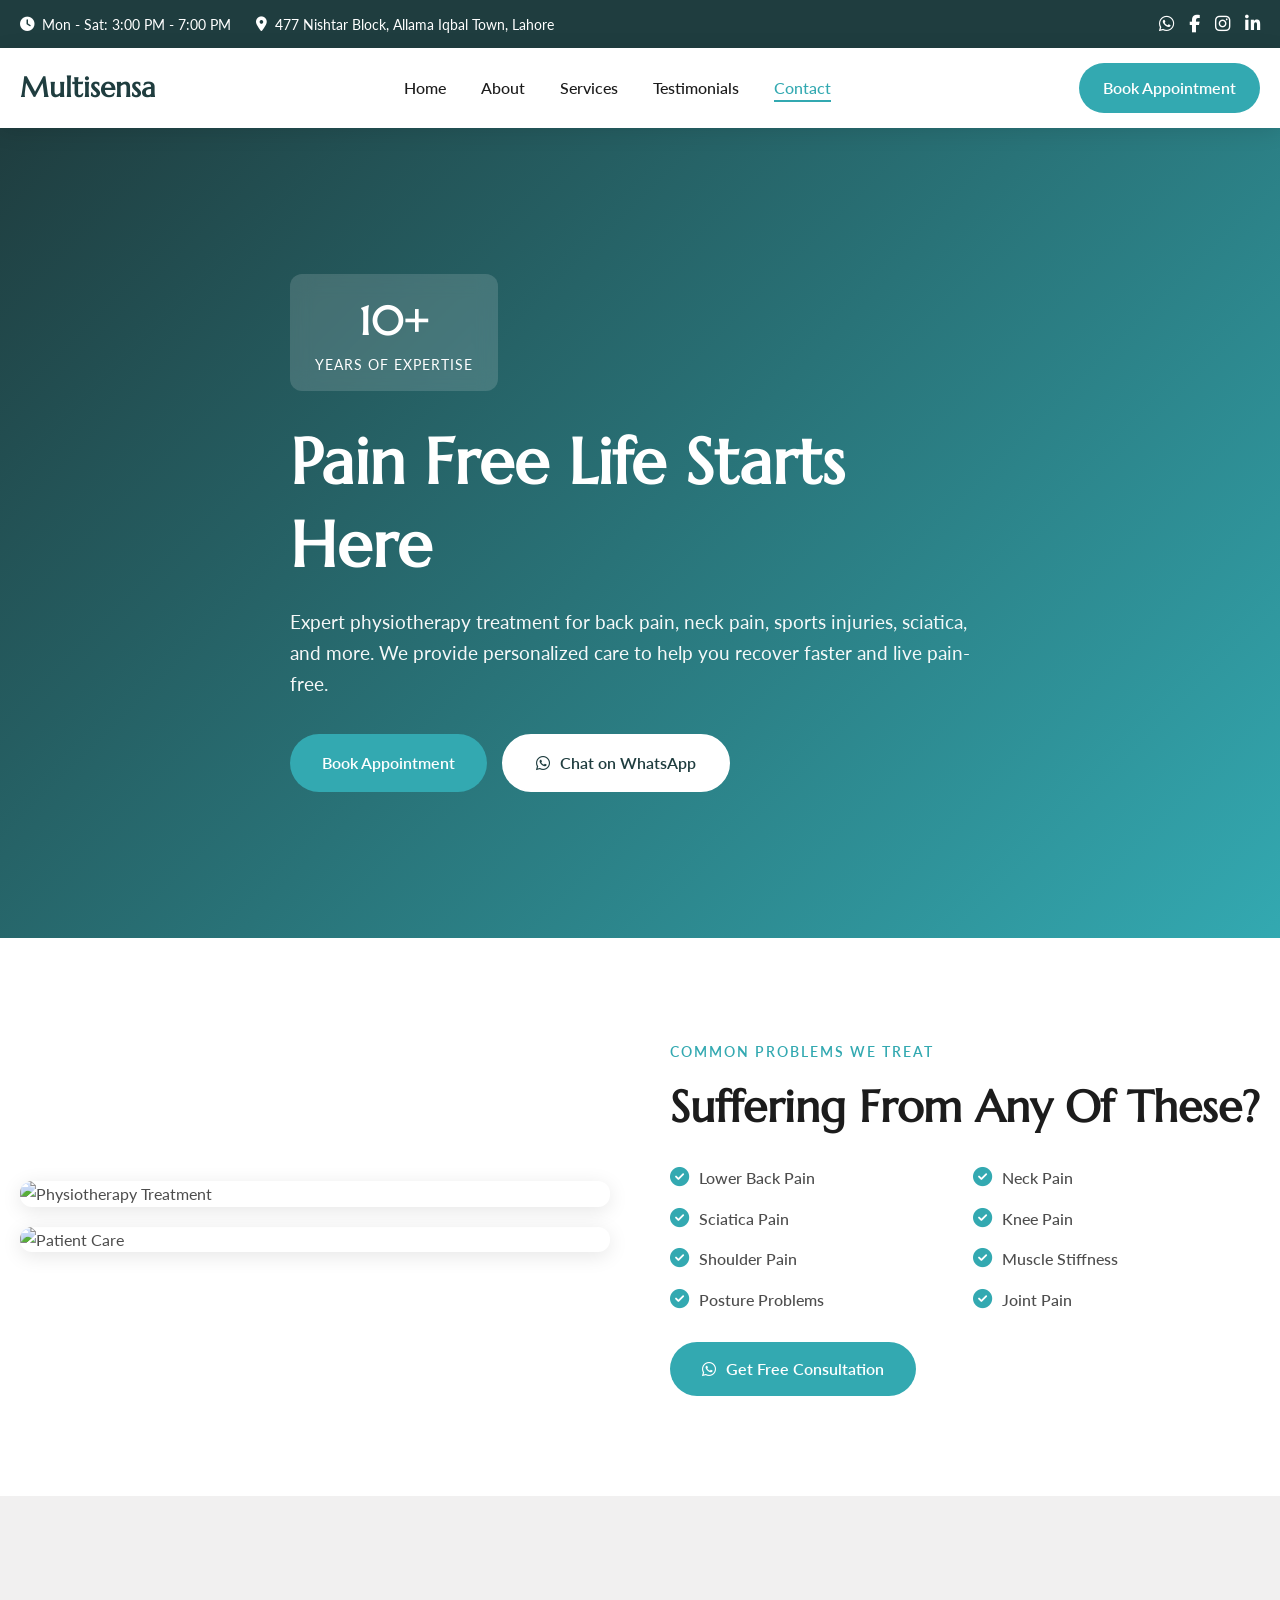
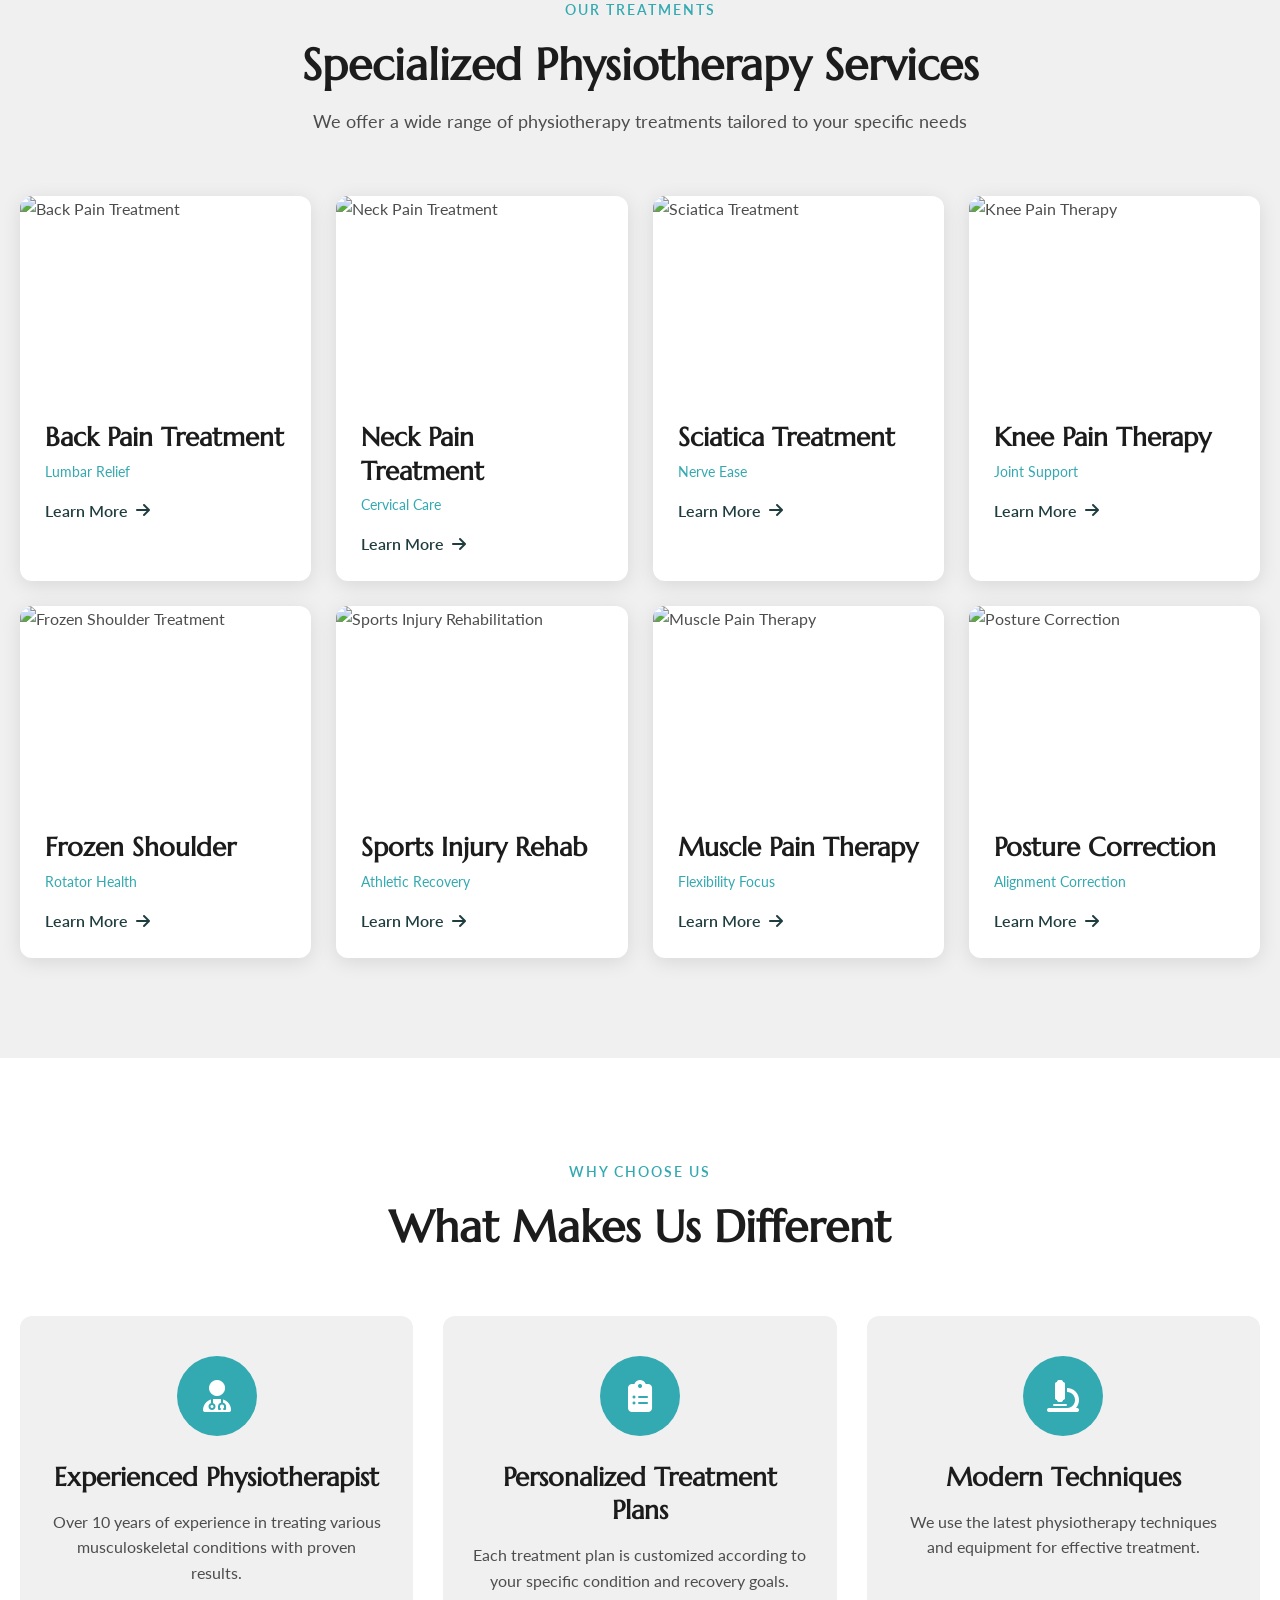
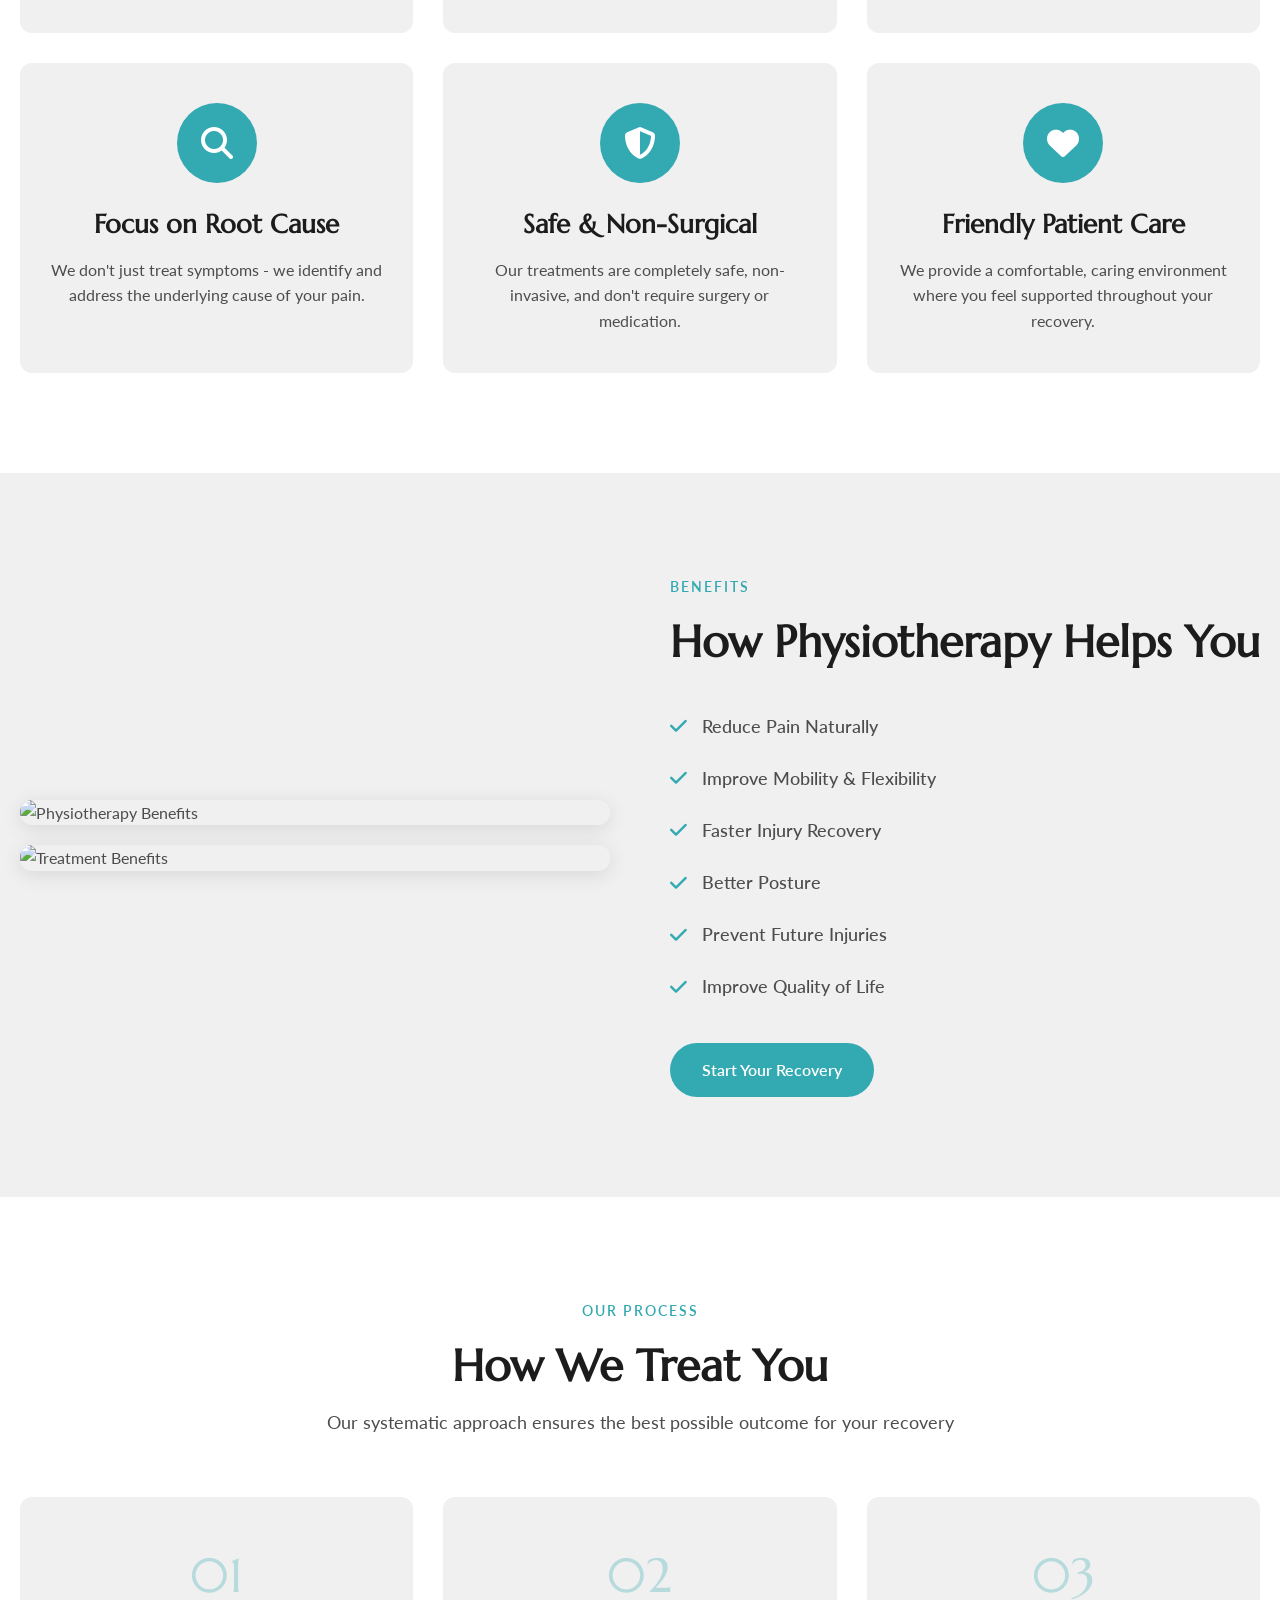
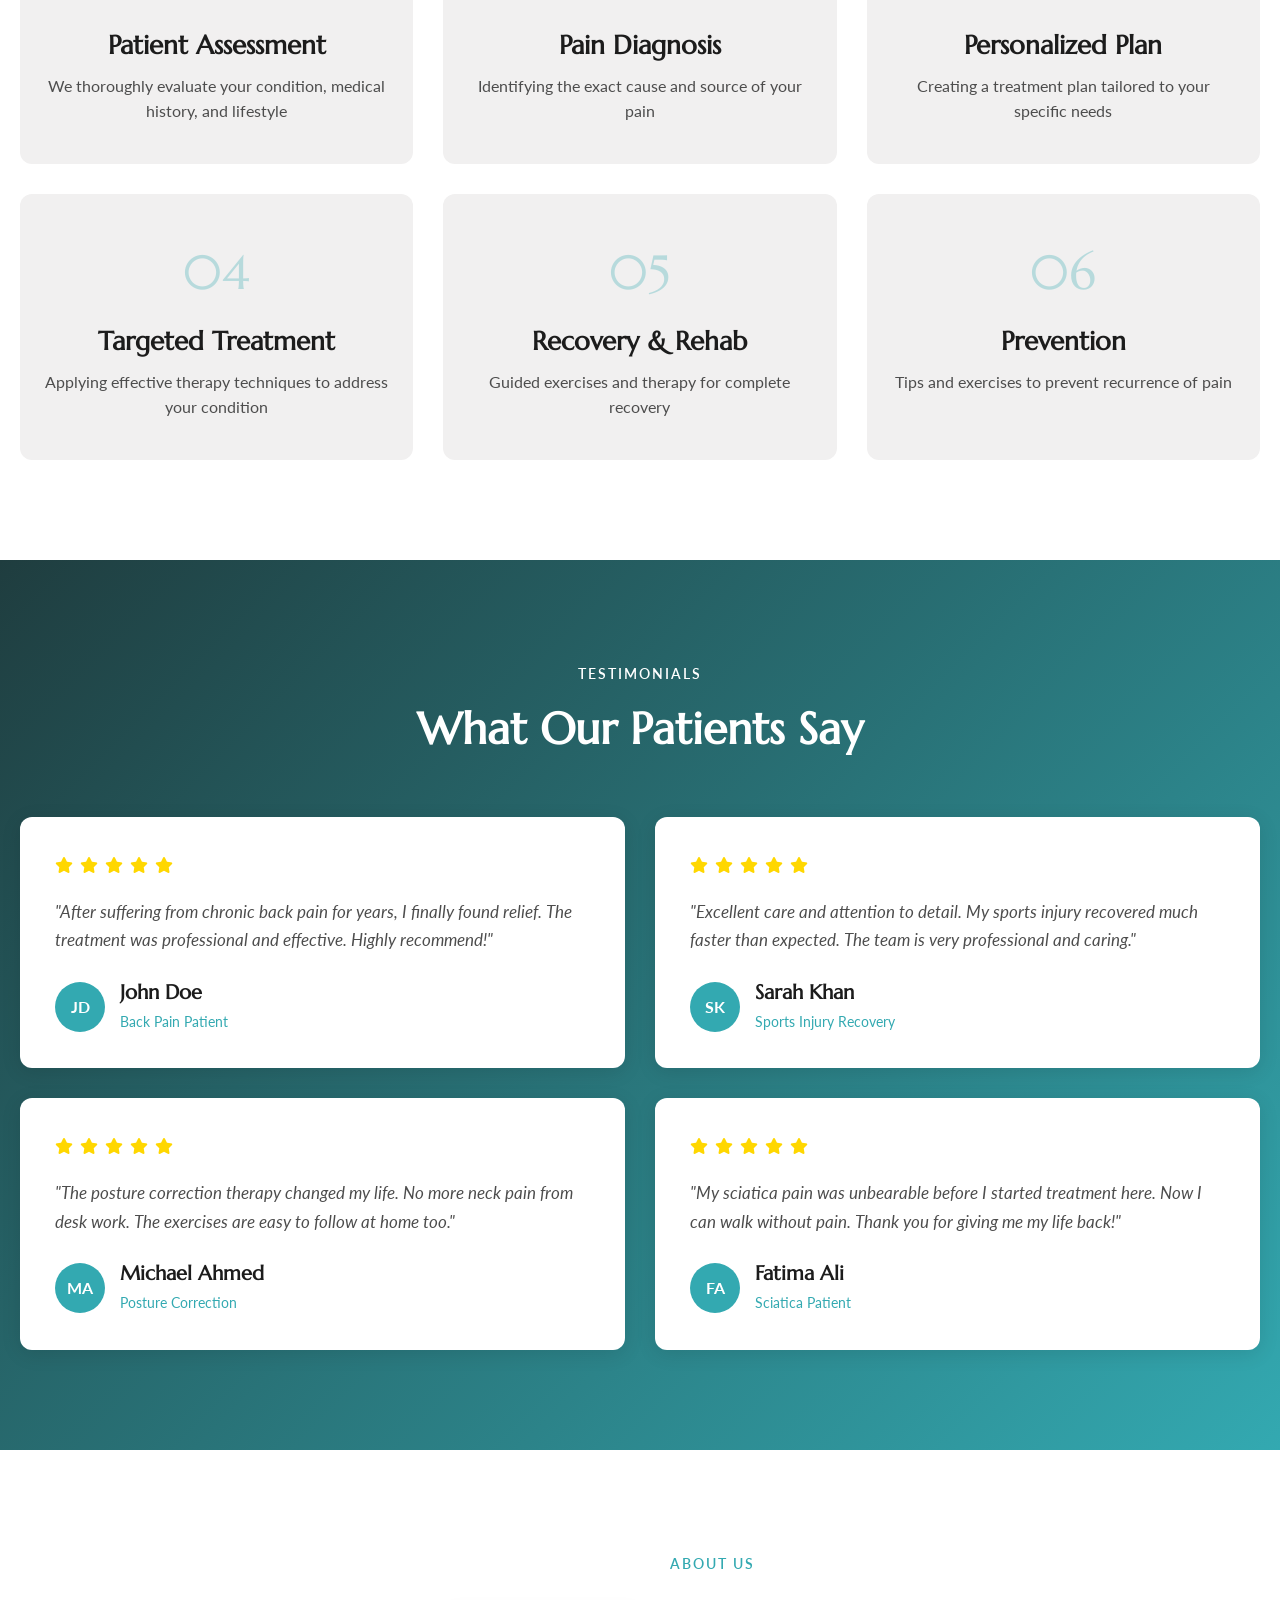
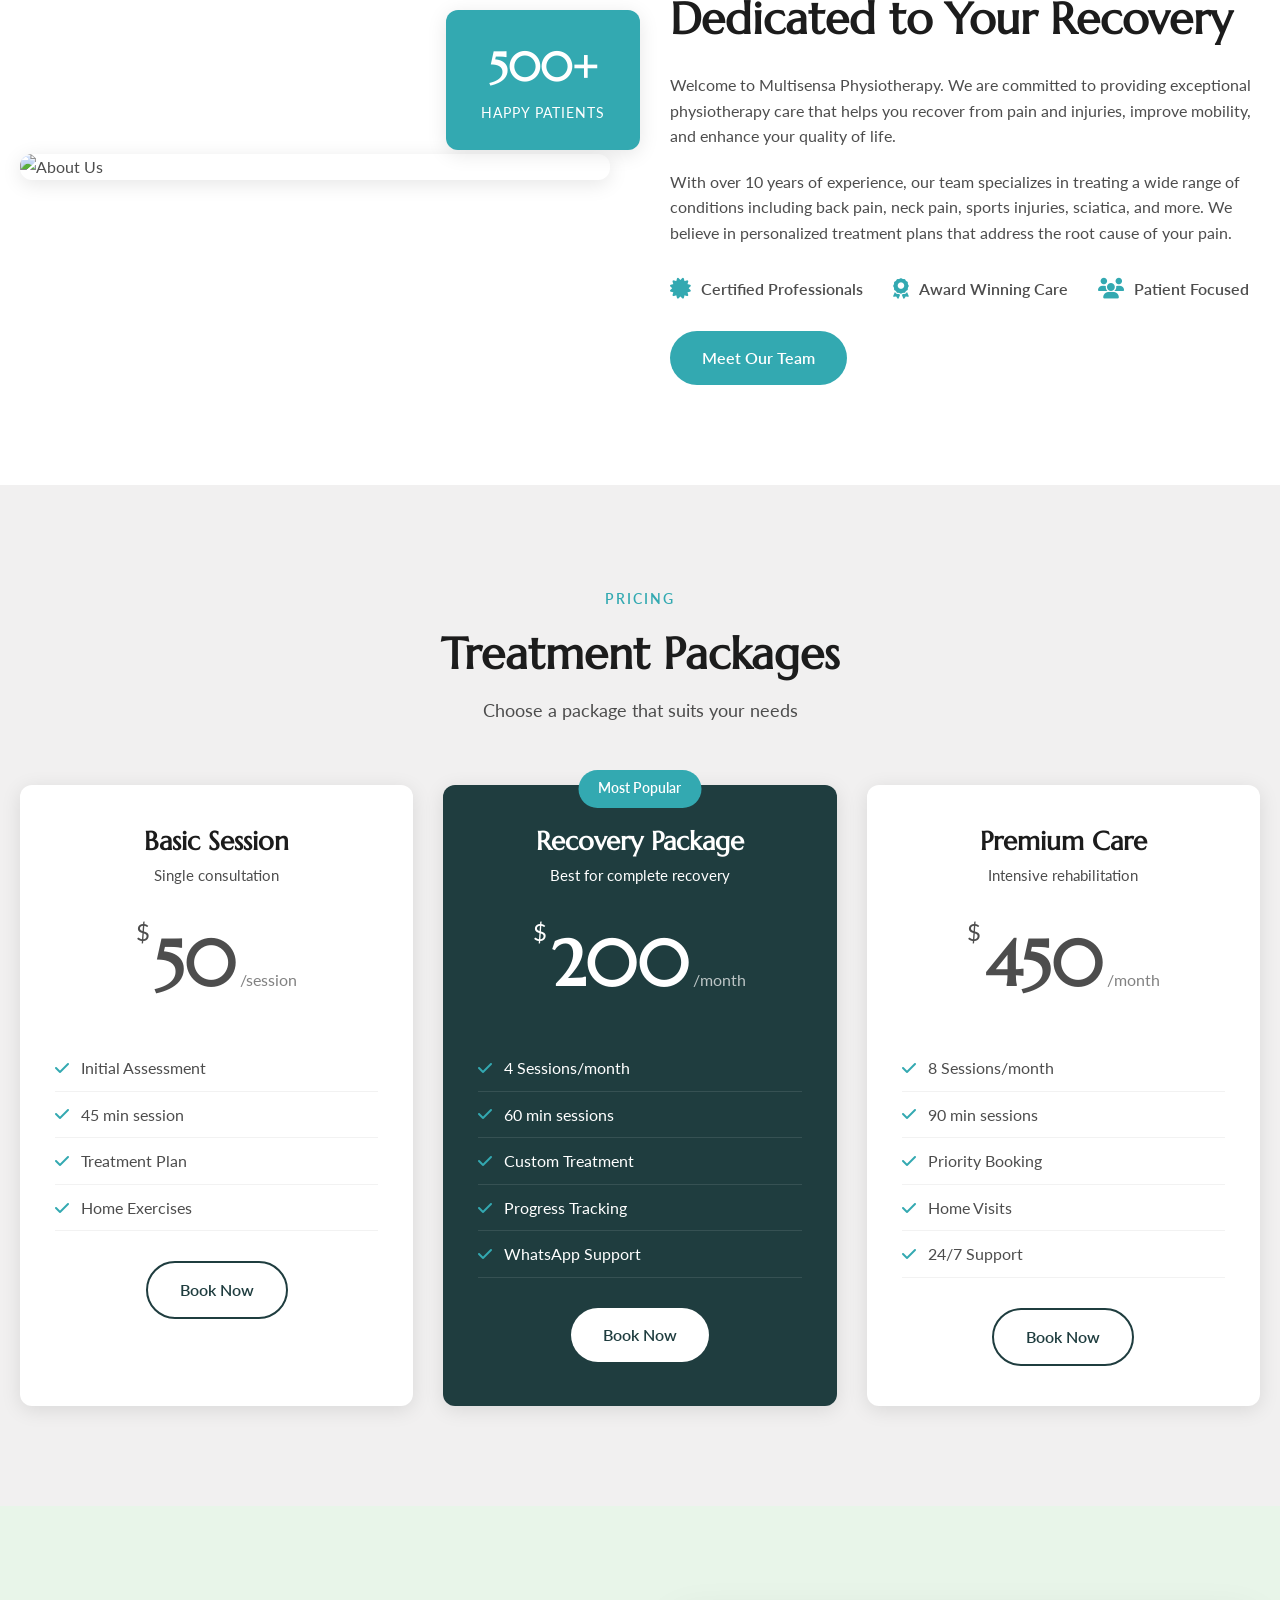
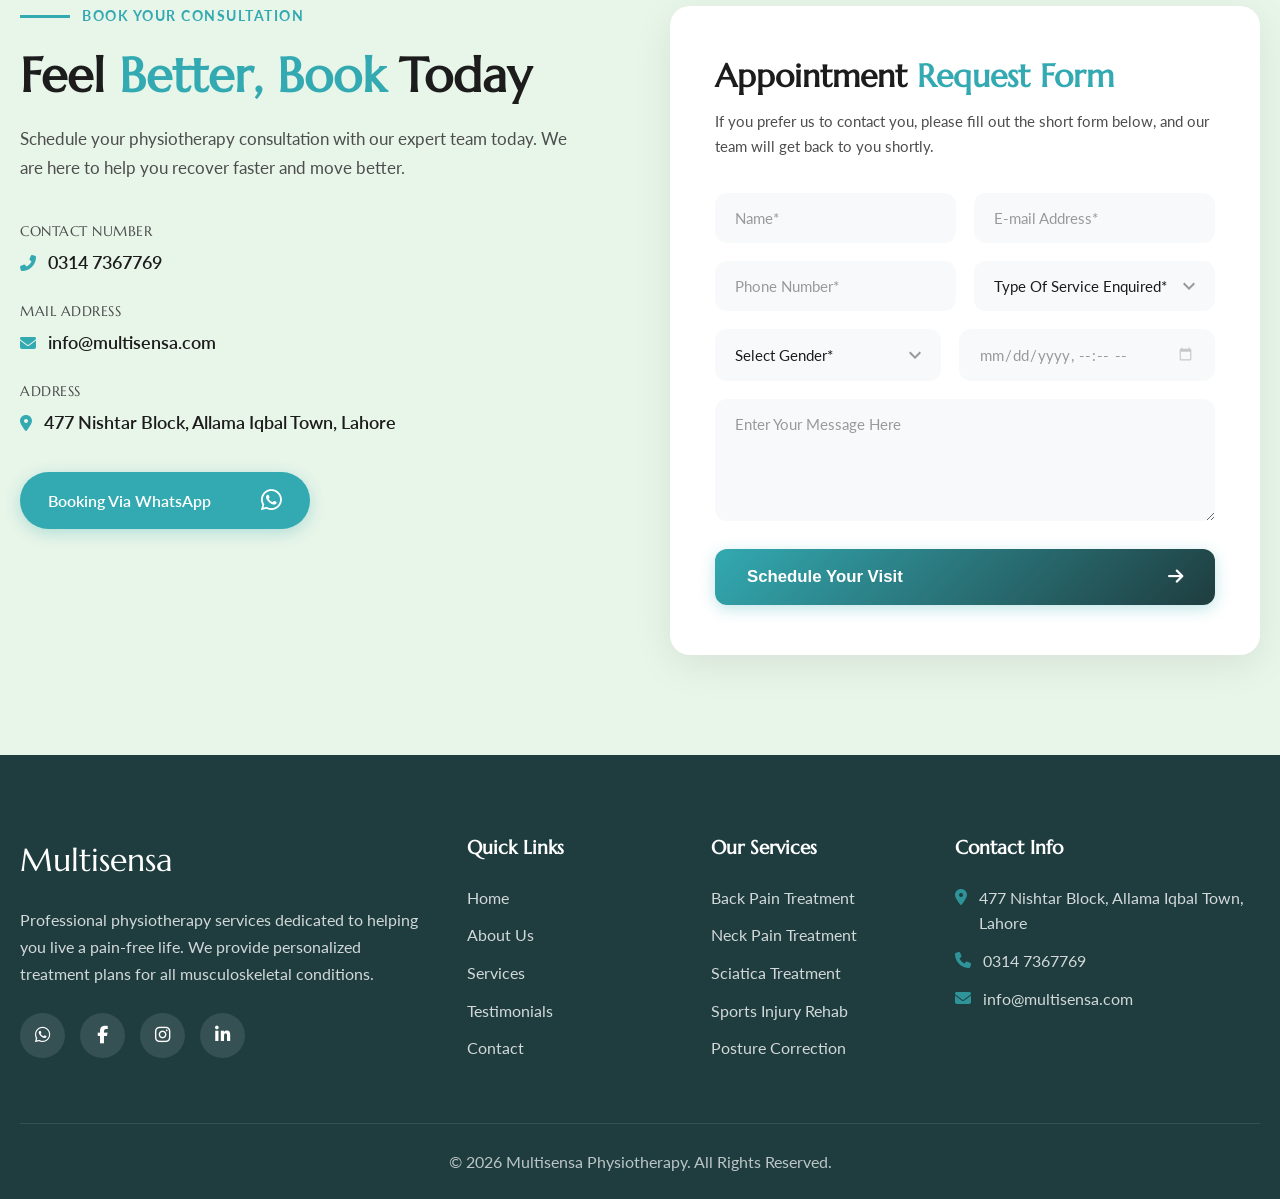
==== index.html @ d2b395d0 "First Update" ====
<!DOCTYPE html>
<html lang="en">
<head>
    <meta charset="UTF-8">
    <meta name="viewport" content="width=device-width, initial-scale=1.0">
    <title>Multisensa Physiotherapy - Pain Free Life Starts Here</title>
    <meta name="description" content="Professional physiotherapy services for back pain, neck pain, sports injuries, and more. Book your appointment today.">
    <link rel="preconnect" href="https://fonts.googleapis.com">
    <link rel="preconnect" href="https://fonts.gstatic.com" crossorigin>
    <link href="https://fonts.googleapis.com/css2?family=Marcellus&family=Lato:wght@300;400;700&display=swap" rel="stylesheet">
    <link rel="stylesheet" href="https://cdnjs.cloudflare.com/ajax/libs/font-awesome/6.5.1/css/all.min.css">
    <link rel="stylesheet" href="styles.css">
    <script type="text/javascript" src="https://cdn.jsdelivr.net/npm/@emailjs/browser@4/dist/email.min.js"></script>
</head>
<body>
    <!-- Top Bar -->
    <div class="top-bar">
        <div class="container">
            <div class="top-bar-content">
                <div class="top-bar-left">
                    <span><i class="fas fa-clock"></i> Mon - Sat: 3:00 PM - 7:00 PM</span>
                    <span><i class="fas fa-map-marker-alt"></i> 477 Nishtar Block, Allama Iqbal Town, Lahore</span>
                </div>
                <div class="top-bar-right">
                    <a href="https://wa.me/923147367769" target="_blank"><i class="fab fa-whatsapp"></i></a>
                    <a href="https://www.facebook.com/share/1CVTMsboQV/?mibextid=wwXIfr" target="_blank"><i class="fab fa-facebook-f"></i></a>
                    <a href="https://www.instagram.com/multisensa_centre?igsh=MXZvY3J3Z3hzYzR4NQ%3D%3D&utm_source=qr" target="_blank"><i class="fab fa-instagram"></i></a>
                    <a href="https://www.linkedin.com/in/azhan-rizwan-799395362" target="_blank"><i class="fab fa-linkedin-in"></i></a>
                </div>
            </div>
        </div>
    </div>

    <!-- Header -->
    <header class="header" id="header">
        <div class="container">
            <nav class="navbar">
                <a href="#" class="logo">
                    <span class="logo-text">Multisensa</span>
                </a>
                <ul class="nav-menu" id="nav-menu">
                    <li><a href="#home" class="nav-link active">Home</a></li>
                    <li><a href="#about" class="nav-link">About</a></li>
                    <li><a href="#services" class="nav-link">Services</a></li>
                    <li><a href="#testimonials" class="nav-link">Testimonials</a></li>
                    <li><a href="#contact" class="nav-link">Contact</a></li>
                </ul>
                <a href="#contact" class="btn btn-primary nav-btn">Book Appointment</a>
                <button class="hamburger" id="hamburger">
                    <span></span>
                    <span></span>
                    <span></span>
                </button>
            </nav>
        </div>
    </header>

    <!-- Hero Section -->
    <section class="hero" id="home">
        <div class="hero-overlay"></div>
        <div class="container">
            <div class="hero-content">
                <div class="hero-badge">
                    <span class="badge-number">10+</span>
                    <span class="badge-text">Years of Expertise</span>
                </div>
                <h1>Pain Free Life Starts Here</h1>
                <p>Expert physiotherapy treatment for back pain, neck pain, sports injuries, sciatica, and more. We provide personalized care to help you recover faster and live pain-free.</p>
                <div class="hero-buttons">
                    <a href="#contact" class="btn btn-primary">Book Appointment</a>
                    <a href="https://wa.me/923147367769" class="btn btn-secondary" target="_blank">
                        <i class="fab fa-whatsapp"></i> Chat on WhatsApp
                    </a>
                </div>
            </div>
        </div>
    </section>

    <!-- Common Problems Section -->
    <section class="problems" id="problems">
        <div class="container">
            <div class="problems-grid">
                <div class="problems-images">
                    <img src="https://images.unsplash.com/photo-1576091160399-112ba8d25d1d?w=400&h=300&fit=crop" alt="Physiotherapy Treatment">
                    <img src="https://images.unsplash.com/photo-1559757175-5700dde675bc?w=400&h=300&fit=crop" alt="Patient Care">
                </div>
                <div class="problems-content">
                    <span class="section-tag">Common Problems We Treat</span>
                    <h2>Suffering From Any Of These?</h2>
                    <div class="problems-list">
                        <div class="problem-item">
                            <i class="fas fa-check-circle"></i>
                            <span>Lower Back Pain</span>
                        </div>
                        <div class="problem-item">
                            <i class="fas fa-check-circle"></i>
                            <span>Neck Pain</span>
                        </div>
                        <div class="problem-item">
                            <i class="fas fa-check-circle"></i>
                            <span>Sciatica Pain</span>
                        </div>
                        <div class="problem-item">
                            <i class="fas fa-check-circle"></i>
                            <span>Knee Pain</span>
                        </div>
                        <div class="problem-item">
                            <i class="fas fa-check-circle"></i>
                            <span>Shoulder Pain</span>
                        </div>
                        <div class="problem-item">
                            <i class="fas fa-check-circle"></i>
                            <span>Muscle Stiffness</span>
                        </div>
                        <div class="problem-item">
                            <i class="fas fa-check-circle"></i>
                            <span>Posture Problems</span>
                        </div>
                        <div class="problem-item">
                            <i class="fas fa-check-circle"></i>
                            <span>Joint Pain</span>
                        </div>
                    </div>
                    <a href="https://wa.me/923147367769" class="btn btn-primary" target="_blank">
                        <i class="fab fa-whatsapp"></i> Get Free Consultation
                    </a>
                </div>
            </div>
        </div>
    </section>

    <!-- Services Section -->
    <section class="services" id="services">
        <div class="container">
            <div class="section-header">
                <span class="section-tag">Our Treatments</span>
                <h2>Specialized Physiotherapy Services</h2>
                <p>We offer a wide range of physiotherapy treatments tailored to your specific needs</p>
            </div>
            <div class="services-grid">
                <div class="service-card">
                    <div class="service-image">
                        <img src="https://images.unsplash.com/photo-1544161515-4ab6ce6db874?w=400&h=300&fit=crop" alt="Back Pain Treatment">
                    </div>
                    <div class="service-content">
                        <h3>Back Pain Treatment</h3>
                        <p>Lumbar Relief</p>
                        <a href="#contact" class="service-link">Learn More <i class="fas fa-arrow-right"></i></a>
                    </div>
                </div>
                <div class="service-card">
                    <div class="service-image">
                        <img src="https://images.unsplash.com/photo-1519824145371-296894a0daa9?w=400&h=300&fit=crop" alt="Neck Pain Treatment">
                    </div>
                    <div class="service-content">
                        <h3>Neck Pain Treatment</h3>
                        <p>Cervical Care</p>
                        <a href="#contact" class="service-link">Learn More <i class="fas fa-arrow-right"></i></a>
                    </div>
                </div>
                <div class="service-card">
                    <div class="service-image">
                        <img src="https://images.unsplash.com/photo-1571019613454-1cb2f99b2d8b?w=400&h=300&fit=crop" alt="Sciatica Treatment">
                    </div>
                    <div class="service-content">
                        <h3>Sciatica Treatment</h3>
                        <p>Nerve Ease</p>
                        <a href="#contact" class="service-link">Learn More <i class="fas fa-arrow-right"></i></a>
                    </div>
                </div>
                <div class="service-card">
                    <div class="service-image">
                        <img src="https://images.unsplash.com/photo-1597764690523-15bea4c581c9?w=400&h=300&fit=crop" alt="Knee Pain Therapy">
                    </div>
                    <div class="service-content">
                        <h3>Knee Pain Therapy</h3>
                        <p>Joint Support</p>
                        <a href="#contact" class="service-link">Learn More <i class="fas fa-arrow-right"></i></a>
                    </div>
                </div>
                <div class="service-card">
                    <div class="service-image">
                        <img src="https://images.unsplash.com/photo-1576091160550-2173dba999ef?w=400&h=300&fit=crop" alt="Frozen Shoulder Treatment">
                    </div>
                    <div class="service-content">
                        <h3>Frozen Shoulder</h3>
                        <p>Rotator Health</p>
                        <a href="#contact" class="service-link">Learn More <i class="fas fa-arrow-right"></i></a>
                    </div>
                </div>
                <div class="service-card">
                    <div class="service-image">
                        <img src="https://images.unsplash.com/photo-1571019614242-c5c5dee9f50b?w=400&h=300&fit=crop" alt="Sports Injury Rehabilitation">
                    </div>
                    <div class="service-content">
                        <h3>Sports Injury Rehab</h3>
                        <p>Athletic Recovery</p>
                        <a href="#contact" class="service-link">Learn More <i class="fas fa-arrow-right"></i></a>
                    </div>
                </div>
                <div class="service-card">
                    <div class="service-image">
                        <img src="https://images.unsplash.com/photo-1598256989800-fe5f95da9787?w=400&h=300&fit=crop" alt="Muscle Pain Therapy">
                    </div>
                    <div class="service-content">
                        <h3>Muscle Pain Therapy</h3>
                        <p>Flexibility Focus</p>
                        <a href="#contact" class="service-link">Learn More <i class="fas fa-arrow-right"></i></a>
                    </div>
                </div>
                <div class="service-card">
                    <div class="service-image">
                        <img src="https://images.unsplash.com/photo-1552196563-55cd4e45efb3?w=400&h=300&fit=crop" alt="Posture Correction">
                    </div>
                    <div class="service-content">
                        <h3>Posture Correction</h3>
                        <p>Alignment Correction</p>
                        <a href="#contact" class="service-link">Learn More <i class="fas fa-arrow-right"></i></a>
                    </div>
                </div>
            </div>
        </div>
    </section>

    <!-- Why Choose Us Section -->
    <section class="why-choose" id="why-choose">
        <div class="container">
            <div class="section-header">
                <span class="section-tag">Why Choose Us</span>
                <h2>What Makes Us Different</h2>
            </div>
            <div class="features-grid">
                <div class="feature-card">
                    <div class="feature-icon">
                        <i class="fas fa-user-md"></i>
                    </div>
                    <h3>Experienced Physiotherapist</h3>
                    <p>Over 10 years of experience in treating various musculoskeletal conditions with proven results.</p>
                </div>
                <div class="feature-card">
                    <div class="feature-icon">
                        <i class="fas fa-clipboard-list"></i>
                    </div>
                    <h3>Personalized Treatment Plans</h3>
                    <p>Each treatment plan is customized according to your specific condition and recovery goals.</p>
                </div>
                <div class="feature-card">
                    <div class="feature-icon">
                        <i class="fas fa-microscope"></i>
                    </div>
                    <h3>Modern Techniques</h3>
                    <p>We use the latest physiotherapy techniques and equipment for effective treatment.</p>
                </div>
                <div class="feature-card">
                    <div class="feature-icon">
                        <i class="fas fa-search"></i>
                    </div>
                    <h3>Focus on Root Cause</h3>
                    <p>We don't just treat symptoms - we identify and address the underlying cause of your pain.</p>
                </div>
                <div class="feature-card">
                    <div class="feature-icon">
                        <i class="fas fa-shield-alt"></i>
                    </div>
                    <h3>Safe & Non-Surgical</h3>
                    <p>Our treatments are completely safe, non-invasive, and don't require surgery or medication.</p>
                </div>
                <div class="feature-card">
                    <div class="feature-icon">
                        <i class="fas fa-heart"></i>
                    </div>
                    <h3>Friendly Patient Care</h3>
                    <p>We provide a comfortable, caring environment where you feel supported throughout your recovery.</p>
                </div>
            </div>
        </div>
    </section>

    <!-- Benefits Section -->
    <section class="benefits" id="benefits">
        <div class="container">
            <div class="benefits-grid">
                <div class="benefits-images">
                    <img src="https://images.unsplash.com/photo-1571019613454-1cb2f99b2d8b?w=400&h=500&fit=crop" alt="Physiotherapy Benefits">
                    <img src="https://images.unsplash.com/photo-1576091160399-112ba8d25d1d?w=400&h=300&fit=crop" alt="Treatment Benefits">
                </div>
                <div class="benefits-content">
                    <span class="section-tag">Benefits</span>
                    <h2>How Physiotherapy Helps You</h2>
                    <ul class="benefits-list">
                        <li><i class="fas fa-check"></i> Reduce Pain Naturally</li>
                        <li><i class="fas fa-check"></i> Improve Mobility & Flexibility</li>
                        <li><i class="fas fa-check"></i> Faster Injury Recovery</li>
                        <li><i class="fas fa-check"></i> Better Posture</li>
                        <li><i class="fas fa-check"></i> Prevent Future Injuries</li>
                        <li><i class="fas fa-check"></i> Improve Quality of Life</li>
                    </ul>
                    <a href="#contact" class="btn btn-primary">Start Your Recovery</a>
                </div>
            </div>
        </div>
    </section>

    <!-- Treatment Process Section -->
    <section class="process" id="process">
        <div class="container">
            <div class="section-header">
                <span class="section-tag">Our Process</span>
                <h2>How We Treat You</h2>
                <p>Our systematic approach ensures the best possible outcome for your recovery</p>
            </div>
            <div class="process-steps">
                <div class="process-step">
                    <div class="step-number">01</div>
                    <h3>Patient Assessment</h3>
                    <p>We thoroughly evaluate your condition, medical history, and lifestyle</p>
                </div>
                <div class="process-step">
                    <div class="step-number">02</div>
                    <h3>Pain Diagnosis</h3>
                    <p>Identifying the exact cause and source of your pain</p>
                </div>
                <div class="process-step">
                    <div class="step-number">03</div>
                    <h3>Personalized Plan</h3>
                    <p>Creating a treatment plan tailored to your specific needs</p>
                </div>
                <div class="process-step">
                    <div class="step-number">04</div>
                    <h3>Targeted Treatment</h3>
                    <p>Applying effective therapy techniques to address your condition</p>
                </div>
                <div class="process-step">
                    <div class="step-number">05</div>
                    <h3>Recovery & Rehab</h3>
                    <p>Guided exercises and therapy for complete recovery</p>
                </div>
                <div class="process-step">
                    <div class="step-number">06</div>
                    <h3>Prevention</h3>
                    <p>Tips and exercises to prevent recurrence of pain</p>
                </div>
            </div>
        </div>
    </section>

    <!-- Testimonials Section -->
    <section class="testimonials" id="testimonials">
        <div class="container">
            <div class="section-header">
                <span class="section-tag">Testimonials</span>
                <h2>What Our Patients Say</h2>
            </div>
            <div class="testimonials-grid">
                <div class="testimonial-card">
                    <div class="testimonial-stars">
                        <i class="fas fa-star"></i>
                        <i class="fas fa-star"></i>
                        <i class="fas fa-star"></i>
                        <i class="fas fa-star"></i>
                        <i class="fas fa-star"></i>
                    </div>
                    <p>"After suffering from chronic back pain for years, I finally found relief. The treatment was professional and effective. Highly recommend!"</p>
                    <div class="testimonial-author">
                        <div class="author-avatar">JD</div>
                        <div class="author-info">
                            <h4>John Doe</h4>
                            <span>Back Pain Patient</span>
                        </div>
                    </div>
                </div>
                <div class="testimonial-card">
                    <div class="testimonial-stars">
                        <i class="fas fa-star"></i>
                        <i class="fas fa-star"></i>
                        <i class="fas fa-star"></i>
                        <i class="fas fa-star"></i>
                        <i class="fas fa-star"></i>
                    </div>
                    <p>"Excellent care and attention to detail. My sports injury recovered much faster than expected. The team is very professional and caring."</p>
                    <div class="testimonial-author">
                        <div class="author-avatar">SK</div>
                        <div class="author-info">
                            <h4>Sarah Khan</h4>
                            <span>Sports Injury Recovery</span>
                        </div>
                    </div>
                </div>
                <div class="testimonial-card">
                    <div class="testimonial-stars">
                        <i class="fas fa-star"></i>
                        <i class="fas fa-star"></i>
                        <i class="fas fa-star"></i>
                        <i class="fas fa-star"></i>
                        <i class="fas fa-star"></i>
                    </div>
                    <p>"The posture correction therapy changed my life. No more neck pain from desk work. The exercises are easy to follow at home too."</p>
                    <div class="testimonial-author">
                        <div class="author-avatar">MA</div>
                        <div class="author-info">
                            <h4>Michael Ahmed</h4>
                            <span>Posture Correction</span>
                        </div>
                    </div>
                </div>
                <div class="testimonial-card">
                    <div class="testimonial-stars">
                        <i class="fas fa-star"></i>
                        <i class="fas fa-star"></i>
                        <i class="fas fa-star"></i>
                        <i class="fas fa-star"></i>
                        <i class="fas fa-star"></i>
                    </div>
                    <p>"My sciatica pain was unbearable before I started treatment here. Now I can walk without pain. Thank you for giving me my life back!"</p>
                    <div class="testimonial-author">
                        <div class="author-avatar">FA</div>
                        <div class="author-info">
                            <h4>Fatima Ali</h4>
                            <span>Sciatica Patient</span>
                        </div>
                    </div>
                </div>
            </div>
        </div>
    </section>

    <!-- About Section -->
    <section class="about" id="about">
        <div class="container">
            <div class="about-grid">
                <div class="about-image">
                    <img src="https://images.unsplash.com/photo-1559757175-5700dde675bc?w=600&h=700&fit=crop" alt="About Us">
                    <div class="about-badge">
                        <span class="badge-number">500+</span>
                        <span class="badge-text">Happy Patients</span>
                    </div>
                </div>
                <div class="about-content">
                    <span class="section-tag">About Us</span>
                    <h2>Dedicated to Your Recovery</h2>
                    <p>Welcome to Multisensa Physiotherapy. We are committed to providing exceptional physiotherapy care that helps you recover from pain and injuries, improve mobility, and enhance your quality of life.</p>
                    <p>With over 10 years of experience, our team specializes in treating a wide range of conditions including back pain, neck pain, sports injuries, sciatica, and more. We believe in personalized treatment plans that address the root cause of your pain.</p>
                    <div class="about-features">
                        <div class="about-feature">
                            <i class="fas fa-certificate"></i>
                            <span>Certified Professionals</span>
                        </div>
                        <div class="about-feature">
                            <i class="fas fa-award"></i>
                            <span>Award Winning Care</span>
                        </div>
                        <div class="about-feature">
                            <i class="fas fa-users"></i>
                            <span>Patient Focused</span>
                        </div>
                    </div>
                    <a href="#contact" class="btn btn-primary">Meet Our Team</a>
                </div>
            </div>
        </div>
    </section>

    <!-- Pricing Section -->
    <section class="pricing" id="pricing">
        <div class="container">
            <div class="section-header">
                <span class="section-tag">Pricing</span>
                <h2>Treatment Packages</h2>
                <p>Choose a package that suits your needs</p>
            </div>
            <div class="pricing-grid">
                <div class="pricing-card">
                    <div class="pricing-header">
                        <h3>Basic Session</h3>
                        <p>Single consultation</p>
                    </div>
                    <div class="pricing-price">
                        <span class="currency">$</span>
                        <span class="amount">50</span>
                        <span class="period">/session</span>
                    </div>
                    <ul class="pricing-features">
                        <li><i class="fas fa-check"></i> Initial Assessment</li>
                        <li><i class="fas fa-check"></i> 45 min session</li>
                        <li><i class="fas fa-check"></i> Treatment Plan</li>
                        <li><i class="fas fa-check"></i> Home Exercises</li>
                    </ul>
                    <a href="#contact" class="btn btn-outline">Book Now</a>
                </div>
                <div class="pricing-card featured">
                    <div class="pricing-badge">Most Popular</div>
                    <div class="pricing-header">
                        <h3>Recovery Package</h3>
                        <p>Best for complete recovery</p>
                    </div>
                    <div class="pricing-price">
                        <span class="currency">$</span>
                        <span class="amount">200</span>
                        <span class="period">/month</span>
                    </div>
                    <ul class="pricing-features">
                        <li><i class="fas fa-check"></i> 4 Sessions/month</li>
                        <li><i class="fas fa-check"></i> 60 min sessions</li>
                        <li><i class="fas fa-check"></i> Custom Treatment</li>
                        <li><i class="fas fa-check"></i> Progress Tracking</li>
                        <li><i class="fas fa-check"></i> WhatsApp Support</li>
                    </ul>
                    <a href="#contact" class="btn btn-primary">Book Now</a>
                </div>
                <div class="pricing-card">
                    <div class="pricing-header">
                        <h3>Premium Care</h3>
                        <p>Intensive rehabilitation</p>
                    </div>
                    <div class="pricing-price">
                        <span class="currency">$</span>
                        <span class="amount">450</span>
                        <span class="period">/month</span>
                    </div>
                    <ul class="pricing-features">
                        <li><i class="fas fa-check"></i> 8 Sessions/month</li>
                        <li><i class="fas fa-check"></i> 90 min sessions</li>
                        <li><i class="fas fa-check"></i> Priority Booking</li>
                        <li><i class="fas fa-check"></i> Home Visits</li>
                        <li><i class="fas fa-check"></i> 24/7 Support</li>
                    </ul>
                    <a href="#contact" class="btn btn-outline">Book Now</a>
                </div>
            </div>
        </div>
    </section>

    <!-- Contact Section -->
    <section class="contact" id="contact">
        <div class="container">
            <div class="contact-wrapper">
                <!-- Left Side - Contact Info -->
                <div class="contact-left">
                    <div class="contact-badge">
                        <div class="badge-line"></div>
                        <span>BOOK YOUR CONSULTATION</span>
                    </div>
                    <h2 class="contact-heading">Feel <span class="highlight">Better, Book</span> Today</h2>
                    <p class="contact-subtitle">Schedule your physiotherapy consultation with our expert team today. We are here to help you recover faster and move better.</p>

                    <div class="contact-info-grid">
                        <div class="info-block">
                            <h4 class="info-label">Contact Number</h4>
                            <a href="tel:+923147367769" class="info-value">
                                <i class="fas fa-phone-alt"></i>
                                <span>0314 7367769</span>
                            </a>
                        </div>

                        <div class="info-block">
                            <h4 class="info-label">Mail Address</h4>
                            <a href="mailto:info@multisensa.com" class="info-value">
                                <i class="fas fa-envelope"></i>
                                <span>info@multisensa.com</span>
                            </a>
                        </div>

                        <div class="info-block">
                            <h4 class="info-label">Address</h4>
                            <div class="info-value">
                                <i class="fas fa-map-marker-alt"></i>
                                <span>477 Nishtar Block, Allama Iqbal Town, Lahore</span>
                            </div>
                        </div>
                    </div>

                    <a href="https://wa.me/923147367769" class="whatsapp-btn" target="_blank">
                        <span>Booking Via WhatsApp</span>
                        <i class="fab fa-whatsapp"></i>
                    </a>
                </div>

                <!-- Right Side - Appointment Form -->
                <div class="contact-right">
                    <div class="appointment-form-container">
                        <h3 class="form-heading">Appointment <span class="highlight">Request Form</span></h3>
                        <p class="form-subtitle">If you prefer us to contact you, please fill out the short form below, and our team will get back to you shortly.</p>

                        <form class="appointment-form" id="contact-form">
                            <div class="form-row-2">
                                <input type="text" id="name" name="name" placeholder="Name*" required>
                                <input type="email" id="email" name="email" placeholder="E-mail Address*" required>
                            </div>

                            <div class="form-row-2">
                                <input type="tel" id="phone" name="phone" placeholder="Phone Number*" required>
                                <select id="service" name="service" required>
                                    <option value="">Type Of Service Enquired*</option>
                                    <option value="back-pain">Back Pain Treatment</option>
                                    <option value="neck-pain">Neck Pain Treatment</option>
                                    <option value="sciatica">Sciatica Treatment</option>
                                    <option value="knee-pain">Knee Pain Therapy</option>
                                    <option value="shoulder">Frozen Shoulder</option>
                                    <option value="sports">Sports Injury Rehab</option>
                                    <option value="muscle">Muscle Pain Therapy</option>
                                    <option value="posture">Posture Correction</option>
                                    <option value="others">Others</option>
                                </select>
                            </div>

                            <div class="form-row-2">
                                <select id="gender" name="gender" required>
                                    <option value="">Select Gender*</option>
                                    <option value="male">Male</option>
                                    <option value="female">Female</option>
                                    <option value="other">Other</option>
                                </select>
                                <input type="datetime-local" id="appointment-date" name="appointment_date" placeholder="Select Date & Time*" required>
                            </div>

                            <textarea id="message" name="message" rows="5" placeholder="Enter Your Message Here"></textarea>

                            <button type="submit" class="schedule-btn">
                                <span>Schedule Your Visit</span>
                                <i class="fas fa-arrow-right"></i>
                            </button>
                        </form>
                    </div>
                </div>
            </div>
        </div>
    </section>

    <!-- Footer -->
    <footer class="footer">
        <div class="container">
            <div class="footer-grid">
                <div class="footer-col">
                    <a href="#" class="footer-logo">Multisensa</a>
                    <p>Professional physiotherapy services dedicated to helping you live a pain-free life. We provide personalized treatment plans for all musculoskeletal conditions.</p>
                    <div class="footer-social">
                        <a href="https://wa.me/923147367769" target="_blank"><i class="fab fa-whatsapp"></i></a>
                        <a href="https://www.facebook.com/share/1CVTMsboQV/?mibextid=wwXIfr" target="_blank"><i class="fab fa-facebook-f"></i></a>
                        <a href="https://www.instagram.com/multisensa_centre?igsh=MXZvY3J3Z3hzYzR4NQ%3D%3D&utm_source=qr" target="_blank"><i class="fab fa-instagram"></i></a>
                        <a href="https://www.linkedin.com/in/azhan-rizwan-799395362" target="_blank"><i class="fab fa-linkedin-in"></i></a>
                    </div>
                </div>
                <div class="footer-col">
                    <h4>Quick Links</h4>
                    <ul>
                        <li><a href="#home">Home</a></li>
                        <li><a href="#about">About Us</a></li>
                        <li><a href="#services">Services</a></li>
                        <li><a href="#testimonials">Testimonials</a></li>
                        <li><a href="#contact">Contact</a></li>
                    </ul>
                </div>
                <div class="footer-col">
                    <h4>Our Services</h4>
                    <ul>
                        <li><a href="#services">Back Pain Treatment</a></li>
                        <li><a href="#services">Neck Pain Treatment</a></li>
                        <li><a href="#services">Sciatica Treatment</a></li>
                        <li><a href="#services">Sports Injury Rehab</a></li>
                        <li><a href="#services">Posture Correction</a></li>
                    </ul>
                </div>
                <div class="footer-col">
                    <h4>Contact Info</h4>
                    <ul class="footer-contact">
                        <li><i class="fas fa-map-marker-alt"></i> 477 Nishtar Block, Allama Iqbal Town, Lahore</li>
                        <li><i class="fas fa-phone"></i> 0314 7367769</li>
                        <li><i class="fas fa-envelope"></i> info@multisensa.com</li>
                    </ul>
                </div>
            </div>
            <div class="footer-bottom">
                <p>&copy; 2026 Multisensa Physiotherapy. All Rights Reserved.</p>
            </div>
        </div>
    </footer>

    <script src="script.js"></script>
</body>
</html>
---- styles.css ----
/* ========================================
   CSS Variables & Reset
   ======================================== */
:root {
    --primary-color: #1F3D3F;
    --secondary-color: #33A9B1;
    --tertiary-color: #F1F0F0;
    --body-bg: #DEE8DE;
    --body-text: #4D4D4D;
    --heading-color: #1C1C1C;
    --white: #FFFFFF;
    --font-heading: 'Marcellus', serif;
    --font-body: 'Lato', sans-serif;
    --shadow: 0 4px 20px rgba(0, 0, 0, 0.1);
    --shadow-hover: 0 8px 30px rgba(0, 0, 0, 0.15);
    --radius: 12px;
    --radius-sm: 8px;
    --transition: all 0.3s ease;
}

* {
    margin: 0;
    padding: 0;
    box-sizing: border-box;
}

html {
    scroll-behavior: smooth;
}

body {
    font-family: var(--font-body);
    font-size: 16px;
    line-height: 1.6;
    color: var(--body-text);
    background-color: var(--body-bg);
}

h1, h2, h3, h4, h5, h6 {
    font-family: var(--font-heading);
    color: var(--heading-color);
    line-height: 1.3;
}

h1 { font-size: clamp(2.5rem, 5vw, 4rem); }
h2 { font-size: clamp(2rem, 4vw, 2.75rem); }
h3 { font-size: clamp(1.25rem, 2vw, 1.75rem); }
h4 { font-size: 1.25rem; }

a {
    text-decoration: none;
    color: inherit;
    transition: var(--transition);
}

img {
    max-width: 100%;
    height: auto;
    display: block;
}

ul {
    list-style: none;
}

.container {
    max-width: 1280px;
    margin: 0 auto;
    padding: 0 20px;
}

/* ========================================
   Buttons
   ======================================== */
.btn {
    display: inline-flex;
    align-items: center;
    justify-content: center;
    gap: 10px;
    padding: 14px 32px;
    font-family: var(--font-body);
    font-size: 1rem;
    font-weight: 600;
    border-radius: 50px;
    cursor: pointer;
    transition: var(--transition);
    border: none;
}

.btn-primary {
    background: var(--secondary-color);
    color: var(--white);
}

.btn-primary:hover {
    background: var(--primary-color);
    transform: translateY(-2px);
}

.btn-secondary {
    background: var(--white);
    color: var(--primary-color);
    border: 2px solid var(--white);
}

.btn-secondary:hover {
    background: transparent;
    color: var(--white);
}

.btn-outline {
    background: transparent;
    color: var(--primary-color);
    border: 2px solid var(--primary-color);
}

.btn-outline:hover {
    background: var(--primary-color);
    color: var(--white);
}

.btn-whatsapp {
    background: #25D366;
    color: var(--white);
}

.btn-whatsapp:hover {
    background: #128C7E;
}

.btn-full {
    width: 100%;
}

/* ========================================
   Top Bar
   ======================================== */
.top-bar {
    background: var(--primary-color);
    color: var(--white);
    padding: 10px 0;
    font-size: 0.9rem;
}

.top-bar-content {
    display: flex;
    justify-content: space-between;
    align-items: center;
    flex-wrap: wrap;
    gap: 15px;
}

.top-bar-left {
    display: flex;
    gap: 25px;
    flex-wrap: wrap;
}

.top-bar-left span {
    display: flex;
    align-items: center;
    gap: 8px;
}

.top-bar-right {
    display: flex;
    gap: 15px;
}

.top-bar-right a {
    color: var(--white);
    font-size: 1.1rem;
}

.top-bar-right a:hover {
    color: var(--secondary-color);
}

/* ========================================
   Header / Navigation
   ======================================== */
.header {
    background: var(--white);
    position: sticky;
    top: 0;
    z-index: 1000;
    box-shadow: var(--shadow);
}

.navbar {
    display: flex;
    justify-content: space-between;
    align-items: center;
    padding: 15px 0;
}

.logo-text {
    font-family: var(--font-heading);
    font-size: 1.75rem;
    color: var(--primary-color);
    font-weight: 700;
}

.nav-menu {
    display: flex;
    gap: 35px;
}

.nav-link {
    font-weight: 500;
    color: var(--heading-color);
    position: relative;
    padding: 5px 0;
}

.nav-link::after {
    content: '';
    position: absolute;
    bottom: 0;
    left: 0;
    width: 0;
    height: 2px;
    background: var(--secondary-color);
    transition: var(--transition);
}

.nav-link:hover::after,
.nav-link.active::after {
    width: 100%;
}

.nav-link:hover,
.nav-link.active {
    color: var(--secondary-color);
}

.nav-btn {
    padding: 12px 24px;
}

.hamburger {
    display: none;
    flex-direction: column;
    gap: 5px;
    background: none;
    border: none;
    cursor: pointer;
    padding: 5px;
}

.hamburger span {
    width: 25px;
    height: 3px;
    background: var(--primary-color);
    border-radius: 2px;
    transition: var(--transition);
}

/* ========================================
   Hero Section
   ======================================== */
.hero {
    position: relative;
    min-height: 90vh;
    display: flex;
    align-items: center;
    background: linear-gradient(135deg, var(--primary-color) 0%, var(--secondary-color) 100%);
    overflow: hidden;
}

.hero-overlay {
    position: absolute;
    top: 0;
    left: 0;
    right: 0;
    bottom: 0;
    background: url('https://images.unsplash.com/photo-1576091160399-112ba8d25d1d?w=1920&h=1080&fit=crop') center/cover;
    opacity: 0.15;
}

.hero .container {
    position: relative;
    z-index: 1;
}

.hero-content {
    max-width: 700px;
    color: var(--white);
}

.hero-badge {
    display: inline-flex;
    flex-direction: column;
    align-items: center;
    background: rgba(255, 255, 255, 0.15);
    backdrop-filter: blur(10px);
    padding: 15px 25px;
    border-radius: var(--radius);
    margin-bottom: 30px;
}

.badge-number {
    font-family: var(--font-heading);
    font-size: 2.5rem;
    font-weight: 700;
}

.badge-text {
    font-size: 0.9rem;
    text-transform: uppercase;
    letter-spacing: 1px;
}

.hero h1 {
    color: var(--white);
    margin-bottom: 20px;
}

.hero p {
    font-size: 1.2rem;
    margin-bottom: 35px;
    opacity: 0.95;
}

.hero-buttons {
    display: flex;
    gap: 15px;
    flex-wrap: wrap;
}

/* ========================================
   Section Common Styles
   ======================================== */
section {
    padding: 100px 0;
}

.section-tag {
    display: inline-block;
    color: var(--secondary-color);
    font-weight: 600;
    text-transform: uppercase;
    letter-spacing: 2px;
    margin-bottom: 15px;
    font-size: 0.9rem;
}

.section-header {
    text-align: center;
    max-width: 700px;
    margin: 0 auto 60px;
}

.section-header p {
    margin-top: 15px;
    font-size: 1.1rem;
}

/* ========================================
   Problems Section
   ======================================== */
.problems {
    background: var(--white);
}

.problems-grid {
    display: grid;
    grid-template-columns: 1fr 1fr;
    gap: 60px;
    align-items: center;
}

.problems-images {
    display: grid;
    gap: 20px;
}

.problems-images img {
    border-radius: var(--radius);
    box-shadow: var(--shadow);
}

.problems-content h2 {
    margin-bottom: 30px;
}

.problems-list {
    display: grid;
    grid-template-columns: 1fr 1fr;
    gap: 15px;
    margin-bottom: 30px;
}

.problem-item {
    display: flex;
    align-items: center;
    gap: 10px;
    font-weight: 500;
}

.problem-item i {
    color: var(--secondary-color);
    font-size: 1.2rem;
}

/* ========================================
   Services Section
   ======================================== */
.services {
    background: var(--tertiary-color);
}

.services-grid {
    display: grid;
    grid-template-columns: repeat(4, 1fr);
    gap: 25px;
}

.service-card {
    background: var(--white);
    border-radius: var(--radius);
    overflow: hidden;
    box-shadow: var(--shadow);
    transition: var(--transition);
}

.service-card:hover {
    transform: translateY(-10px);
    box-shadow: var(--shadow-hover);
}

.service-image {
    height: 200px;
    overflow: hidden;
}

.service-image img {
    width: 100%;
    height: 100%;
    object-fit: cover;
    transition: var(--transition);
}

.service-card:hover .service-image img {
    transform: scale(1.1);
}

.service-content {
    padding: 25px;
}

.service-content h3 {
    margin-bottom: 5px;
}

.service-content p {
    color: var(--secondary-color);
    font-size: 0.9rem;
    margin-bottom: 15px;
}

.service-link {
    color: var(--primary-color);
    font-weight: 600;
    display: inline-flex;
    align-items: center;
    gap: 8px;
}

.service-link:hover {
    color: var(--secondary-color);
}

/* ========================================
   Why Choose Us Section
   ======================================== */
.why-choose {
    background: var(--white);
}

.features-grid {
    display: grid;
    grid-template-columns: repeat(3, 1fr);
    gap: 30px;
}

.feature-card {
    background: var(--tertiary-color);
    padding: 40px 30px;
    border-radius: var(--radius);
    text-align: center;
    transition: var(--transition);
}

.feature-card:hover {
    background: var(--primary-color);
    transform: translateY(-5px);
}

.feature-card:hover h3,
.feature-card:hover p {
    color: var(--white);
}

.feature-icon {
    width: 80px;
    height: 80px;
    background: var(--secondary-color);
    border-radius: 50%;
    display: flex;
    align-items: center;
    justify-content: center;
    margin: 0 auto 25px;
}

.feature-icon i {
    font-size: 2rem;
    color: var(--white);
}

.feature-card h3 {
    margin-bottom: 15px;
}

/* ========================================
   Benefits Section
   ======================================== */
.benefits {
    background: var(--tertiary-color);
}

.benefits-grid {
    display: grid;
    grid-template-columns: 1fr 1fr;
    gap: 60px;
    align-items: center;
}

.benefits-images {
    display: grid;
    gap: 20px;
}

.benefits-images img {
    border-radius: var(--radius);
    box-shadow: var(--shadow);
}

.benefits-content h2 {
    margin-bottom: 30px;
}

.benefits-list {
    margin-bottom: 30px;
}

.benefits-list li {
    display: flex;
    align-items: center;
    gap: 15px;
    padding: 12px 0;
    font-size: 1.1rem;
    font-weight: 500;
}

.benefits-list i {
    color: var(--secondary-color);
    font-size: 1.2rem;
}

/* ========================================
   Process Section
   ======================================== */
.process {
    background: var(--white);
}

.process-steps {
    display: grid;
    grid-template-columns: repeat(3, 1fr);
    gap: 30px;
}

.process-step {
    text-align: center;
    padding: 40px 25px;
    background: var(--tertiary-color);
    border-radius: var(--radius);
    position: relative;
}

.step-number {
    font-family: var(--font-heading);
    font-size: 3rem;
    color: var(--secondary-color);
    opacity: 0.3;
    margin-bottom: 15px;
}

.process-step h3 {
    margin-bottom: 10px;
}

/* ========================================
   Testimonials Section
   ======================================== */
.testimonials {
    background: linear-gradient(135deg, var(--primary-color) 0%, var(--secondary-color) 100%);
}

.testimonials .section-tag,
.testimonials .section-header h2 {
    color: var(--white);
}

.testimonials-grid {
    display: grid;
    grid-template-columns: repeat(2, 1fr);
    gap: 30px;
}

.testimonial-card {
    background: var(--white);
    padding: 35px;
    border-radius: var(--radius);
    box-shadow: var(--shadow);
}

.testimonial-stars {
    color: #FFD700;
    margin-bottom: 20px;
}

.testimonial-stars i {
    margin-right: 3px;
}

.testimonial-card > p {
    font-style: italic;
    font-size: 1.05rem;
    margin-bottom: 25px;
    line-height: 1.7;
}

.testimonial-author {
    display: flex;
    align-items: center;
    gap: 15px;
}

.author-avatar {
    width: 50px;
    height: 50px;
    background: var(--secondary-color);
    border-radius: 50%;
    display: flex;
    align-items: center;
    justify-content: center;
    color: var(--white);
    font-weight: 700;
}

.author-info h4 {
    margin-bottom: 2px;
}

.author-info span {
    font-size: 0.9rem;
    color: var(--secondary-color);
}

/* ========================================
   About Section
   ======================================== */
.about {
    background: var(--white);
}

.about-grid {
    display: grid;
    grid-template-columns: 1fr 1fr;
    gap: 60px;
    align-items: center;
}

.about-image {
    position: relative;
}

.about-image img {
    border-radius: var(--radius);
    box-shadow: var(--shadow);
}

.about-badge {
    position: absolute;
    bottom: 30px;
    right: -30px;
    background: var(--secondary-color);
    color: var(--white);
    padding: 25px 35px;
    border-radius: var(--radius);
    text-align: center;
    box-shadow: var(--shadow);
}

.about-badge .badge-number {
    font-size: 2.5rem;
    display: block;
}

.about-badge .badge-text {
    font-size: 0.85rem;
}

.about-content h2 {
    margin-bottom: 25px;
}

.about-content > p {
    margin-bottom: 20px;
}

.about-features {
    display: flex;
    gap: 30px;
    margin: 30px 0;
    flex-wrap: wrap;
}

.about-feature {
    display: flex;
    align-items: center;
    gap: 10px;
    font-weight: 600;
}

.about-feature i {
    color: var(--secondary-color);
    font-size: 1.3rem;
}

/* ========================================
   Pricing Section
   ======================================== */
.pricing {
    background: var(--tertiary-color);
}

.pricing-grid {
    display: grid;
    grid-template-columns: repeat(3, 1fr);
    gap: 30px;
}

.pricing-card {
    background: var(--white);
    border-radius: var(--radius);
    padding: 40px 35px;
    text-align: center;
    box-shadow: var(--shadow);
    position: relative;
    transition: var(--transition);
}

.pricing-card:hover {
    transform: translateY(-10px);
}

.pricing-card.featured {
    background: var(--primary-color);
    color: var(--white);
}

.pricing-card.featured h3,
.pricing-card.featured p,
.pricing-card.featured .pricing-price {
    color: var(--white);
}

.pricing-badge {
    position: absolute;
    top: -15px;
    left: 50%;
    transform: translateX(-50%);
    background: var(--secondary-color);
    color: var(--white);
    padding: 8px 20px;
    border-radius: 50px;
    font-size: 0.85rem;
    font-weight: 600;
}

.pricing-header h3 {
    margin-bottom: 5px;
}

.pricing-header p {
    font-size: 0.95rem;
    margin-bottom: 25px;
}

.pricing-price {
    margin-bottom: 30px;
}

.pricing-price .currency {
    font-size: 1.5rem;
    vertical-align: top;
}

.pricing-price .amount {
    font-family: var(--font-heading);
    font-size: 4rem;
    font-weight: 700;
}

.pricing-price .period {
    font-size: 1rem;
    opacity: 0.7;
}

.pricing-features {
    text-align: left;
    margin-bottom: 30px;
}

.pricing-features li {
    display: flex;
    align-items: center;
    gap: 12px;
    padding: 10px 0;
    border-bottom: 1px solid rgba(0,0,0,0.05);
}

.pricing-card.featured .pricing-features li {
    border-color: rgba(255,255,255,0.1);
}

.pricing-features i {
    color: var(--secondary-color);
}

.pricing-card.featured .btn-primary {
    background: var(--white);
    color: var(--primary-color);
}

.pricing-card.featured .btn-primary:hover {
    background: var(--secondary-color);
    color: var(--white);
}

/* ========================================
   Contact Section
   ======================================== */
.contact {
    background: #E8F5E9;
    padding: 100px 0;
}

.contact-wrapper {
    display: grid;
    grid-template-columns: 1fr 1fr;
    gap: 60px;
    align-items: start;
}

/* Left Side - Contact Info */
.contact-left {
    padding-right: 40px;
}

.contact-badge {
    display: flex;
    align-items: center;
    gap: 12px;
    margin-bottom: 20px;
}

.badge-line {
    width: 50px;
    height: 3px;
    background: var(--secondary-color);
}

.contact-badge span {
    color: var(--secondary-color);
    font-size: 0.85rem;
    font-weight: 700;
    letter-spacing: 1.5px;
}

.contact-heading {
    font-size: 3rem;
    color: var(--heading-color);
    line-height: 1.2;
    margin-bottom: 20px;
}

.contact-heading .highlight {
    color: var(--secondary-color);
}

.contact-subtitle {
    font-size: 1.05rem;
    color: var(--body-text);
    line-height: 1.7;
    margin-bottom: 40px;
}

.contact-info-grid {
    display: flex;
    flex-direction: column;
    gap: 25px;
    margin-bottom: 35px;
}

.info-block {
    display: flex;
    flex-direction: column;
    gap: 8px;
}

.info-label {
    font-size: 0.9rem;
    color: var(--body-text);
    font-weight: 500;
    text-transform: uppercase;
    letter-spacing: 0.5px;
}

.info-value {
    display: flex;
    align-items: center;
    gap: 12px;
    color: var(--heading-color);
    font-size: 1.1rem;
    font-weight: 600;
    transition: var(--transition);
}

.info-value i {
    color: var(--secondary-color);
    font-size: 1rem;
}

.info-value:hover {
    color: var(--secondary-color);
}

.whatsapp-btn {
    display: inline-flex;
    align-items: center;
    justify-content: space-between;
    background: var(--secondary-color);
    color: var(--white);
    padding: 16px 28px;
    border-radius: 50px;
    font-weight: 600;
    font-size: 1rem;
    gap: 50px;
    transition: var(--transition);
    box-shadow: 0 4px 15px rgba(51, 169, 177, 0.3);
}

.whatsapp-btn:hover {
    background: var(--primary-color);
    transform: translateY(-2px);
    box-shadow: 0 6px 20px rgba(51, 169, 177, 0.4);
}

.whatsapp-btn i {
    font-size: 1.5rem;
}

/* Right Side - Appointment Form */
.contact-right {
    position: relative;
}

.appointment-form-container {
    background: var(--white);
    padding: 50px 45px;
    border-radius: 20px;
    box-shadow: 0 10px 40px rgba(0, 0, 0, 0.08);
}

.form-heading {
    font-size: 2rem;
    color: var(--heading-color);
    margin-bottom: 12px;
    line-height: 1.3;
}

.form-heading .highlight {
    color: var(--secondary-color);
}

.form-subtitle {
    font-size: 0.95rem;
    color: var(--body-text);
    line-height: 1.6;
    margin-bottom: 35px;
}

.appointment-form {
    display: flex;
    flex-direction: column;
    gap: 18px;
}

.form-row-2 {
    display: grid;
    grid-template-columns: 1fr 1fr;
    gap: 18px;
}

.appointment-form input,
.appointment-form select,
.appointment-form textarea {
    width: 100%;
    padding: 16px 20px;
    border: none;
    background: #F8F9FA;
    border-radius: 12px;
    font-family: var(--font-body);
    font-size: 0.95rem;
    color: var(--heading-color);
    transition: var(--transition);
}

.appointment-form input::placeholder,
.appointment-form select::placeholder,
.appointment-form textarea::placeholder {
    color: #999;
}

.appointment-form input:focus,
.appointment-form select:focus,
.appointment-form textarea:focus {
    outline: none;
    background: #EEF2F6;
    box-shadow: 0 0 0 3px rgba(51, 169, 177, 0.1);
}

.appointment-form select {
    cursor: pointer;
    appearance: none;
    background-image: url("data:image/svg+xml,%3Csvg xmlns='http://www.w3.org/2000/svg' width='12' height='8' viewBox='0 0 12 8'%3E%3Cpath fill='%23999' d='M6 8L0 2l1.4-1.4L6 5.2 10.6.6 12 2z'/%3E%3C/svg%3E");
    background-repeat: no-repeat;
    background-position: right 20px center;
    background-color: #F8F9FA;
    padding-right: 45px;
}

.appointment-form textarea {
    resize: vertical;
    min-height: 110px;
}

.appointment-form input[type="datetime-local"] {
    color: #999;
}

.appointment-form input[type="datetime-local"]::-webkit-calendar-picker-indicator {
    cursor: pointer;
    opacity: 0.5;
    filter: invert(60%);
}

.schedule-btn {
    display: flex;
    align-items: center;
    justify-content: space-between;
    background: linear-gradient(135deg, var(--secondary-color) 0%, var(--primary-color) 100%);
    color: var(--white);
    border: none;
    padding: 18px 32px;
    border-radius: 12px;
    font-size: 1.05rem;
    font-weight: 700;
    cursor: pointer;
    transition: var(--transition);
    margin-top: 10px;
    box-shadow: 0 4px 15px rgba(51, 169, 177, 0.3);
}

.schedule-btn:hover {
    transform: translateY(-2px);
    box-shadow: 0 6px 20px rgba(51, 169, 177, 0.4);
}

.schedule-btn i {
    font-size: 1.1rem;
}

/* ========================================
   Footer
   ======================================== */
.footer {
    background: var(--primary-color);
    color: var(--white);
    padding: 80px 0 0;
}

.footer-grid {
    display: grid;
    grid-template-columns: 2fr 1fr 1fr 1.5fr;
    gap: 40px;
    padding-bottom: 50px;
    border-bottom: 1px solid rgba(255,255,255,0.1);
}

.footer-logo {
    font-family: var(--font-heading);
    font-size: 2rem;
    color: var(--white);
    display: inline-block;
    margin-bottom: 20px;
}

.footer-col > p {
    opacity: 0.8;
    margin-bottom: 25px;
    line-height: 1.7;
}

.footer-social {
    display: flex;
    gap: 15px;
}

.footer-social a {
    width: 45px;
    height: 45px;
    background: rgba(255,255,255,0.1);
    border-radius: 50%;
    display: flex;
    align-items: center;
    justify-content: center;
    font-size: 1.1rem;
    transition: var(--transition);
}

.footer-social a:hover {
    background: var(--secondary-color);
}

.footer-col h4 {
    color: var(--white);
    margin-bottom: 25px;
    font-size: 1.2rem;
}

.footer-col ul li {
    margin-bottom: 12px;
}

.footer-col ul a {
    opacity: 0.8;
    transition: var(--transition);
}

.footer-col ul a:hover {
    opacity: 1;
    color: var(--secondary-color);
}

.footer-contact li {
    display: flex;
    align-items: flex-start;
    gap: 12px;
    opacity: 0.8;
}

.footer-contact i {
    margin-top: 4px;
    color: var(--secondary-color);
}

.footer-bottom {
    padding: 25px 0;
    text-align: center;
    opacity: 0.7;
}

/* ========================================
   Responsive Design
   ======================================== */
@media (max-width: 1200px) {
    .services-grid {
        grid-template-columns: repeat(3, 1fr);
    }
}

@media (max-width: 1024px) {
    .nav-menu {
        position: fixed;
        top: 0;
        right: -100%;
        width: 300px;
        height: 100vh;
        background: var(--white);
        flex-direction: column;
        padding: 100px 40px;
        gap: 25px;
        transition: var(--transition);
        box-shadow: var(--shadow-hover);
    }

    .nav-menu.active {
        right: 0;
    }

    .nav-btn {
        display: none;
    }

    .hamburger {
        display: flex;
        z-index: 1001;
    }

    .hamburger.active span:nth-child(1) {
        transform: rotate(45deg) translate(5px, 5px);
    }

    .hamburger.active span:nth-child(2) {
        opacity: 0;
    }

    .hamburger.active span:nth-child(3) {
        transform: rotate(-45deg) translate(7px, -6px);
    }

    .problems-grid,
    .benefits-grid,
    .about-grid,
    .contact-wrapper {
        grid-template-columns: 1fr;
    }

    .contact-left {
        padding-right: 0;
        margin-bottom: 40px;
    }

    .services-grid {
        grid-template-columns: repeat(2, 1fr);
    }

    .features-grid,
    .process-steps,
    .pricing-grid {
        grid-template-columns: repeat(2, 1fr);
    }

    .testimonials-grid {
        grid-template-columns: 1fr;
    }

    .about-badge {
        right: 20px;
    }

    .footer-grid {
        grid-template-columns: repeat(2, 1fr);
    }

    .form-row-2 {
        grid-template-columns: 1fr;
        gap: 18px;
    }
}

@media (max-width: 768px) {
    section {
        padding: 70px 0;
    }

    .hero {
        min-height: 80vh;
    }

    .services-grid,
    .features-grid,
    .process-steps,
    .pricing-grid {
        grid-template-columns: 1fr;
    }

    .problems-images,
    .benefits-images {
        order: 2;
    }

    .problems-content,
    .benefits-content {
        order: 1;
    }

    .problems-list {
        grid-template-columns: 1fr;
    }

    .about-features {
        flex-direction: column;
        gap: 15px;
    }

    .footer-grid {
        grid-template-columns: 1fr;
        text-align: center;
    }

    .footer-social {
        justify-content: center;
    }

    .footer-contact {
        align-items: center;
    }

    .footer-contact li {
        justify-content: center;
    }

    .appointment-form-container {
        padding: 35px 30px;
    }

    .contact-heading {
        font-size: 2.2rem;
    }

    .form-heading {
        font-size: 1.6rem;
    }
}

@media (max-width: 480px) {
    .top-bar-content {
        justify-content: center;
        text-align: center;
    }

    .top-bar-left {
        flex-direction: column;
        gap: 10px;
    }

    .hero-buttons {
        flex-direction: column;
    }

    .hero-buttons .btn {
        width: 100%;
    }

    .appointment-form-container {
        padding: 30px 20px;
    }

    .contact-heading {
        font-size: 2rem;
    }

    .form-heading {
        font-size: 1.5rem;
    }

    .whatsapp-btn {
        width: 100%;
        justify-content: center;
        gap: 15px;
    }

    .contact-form-wrapper {
        padding: 25px;
    }

    .pricing-card {
        padding: 30px 25px;
    }
}

/* ========================================
   Animations
   ======================================== */
@keyframes fadeInUp {
    from {
        opacity: 0;
        transform: translateY(30px);
    }
    to {
        opacity: 1;
        transform: translateY(0);
    }
}

.fade-in-up {
    animation: fadeInUp 0.6s ease forwards;
}

/* ========================================
   Notification System
   ======================================== */
.notification {
    position: fixed;
    top: 20px;
    right: 20px;
    min-width: 350px;
    max-width: 500px;
    background: var(--white);
    border-radius: 12px;
    box-shadow: 0 10px 40px rgba(0, 0, 0, 0.15);
    z-index: 10000;
    animation: slideIn 0.3s ease forwards;
}

.notification-content {
    display: flex;
    align-items: start;
    gap: 15px;
    padding: 20px;
}

.notification-icon {
    flex-shrink: 0;
    width: 40px;
    height: 40px;
    border-radius: 50%;
    display: flex;
    align-items: center;
    justify-content: center;
    font-size: 1.2rem;
}

.notification-success .notification-icon {
    background: #d4edda;
    color: #28a745;
}

.notification-error .notification-icon {
    background: #f8d7da;
    color: #dc3545;
}

.notification-text {
    flex: 1;
}

.notification-text h4 {
    font-size: 1rem;
    margin-bottom: 5px;
    color: var(--heading-color);
}

.notification-text p {
    font-size: 0.9rem;
    color: var(--body-text);
    line-height: 1.5;
    margin: 0;
}

.notification-close {
    background: none;
    border: none;
    color: var(--body-text);
    font-size: 1.2rem;
    cursor: pointer;
    padding: 5px;
    opacity: 0.5;
    transition: var(--transition);
}

.notification-close:hover {
    opacity: 1;
}

@keyframes slideIn {
    from {
        transform: translateX(100%);
        opacity: 0;
    }
    to {
        transform: translateX(0);
        opacity: 1;
    }
}

@keyframes slideOut {
    from {
        transform: translateX(0);
        opacity: 1;
    }
    to {
        transform: translateX(100%);
        opacity: 0;
    }
}

/* Mobile notification */
@media (max-width: 768px) {
    .notification {
        min-width: auto;
        max-width: 90%;
        left: 5%;
        right: 5%;
    }
}
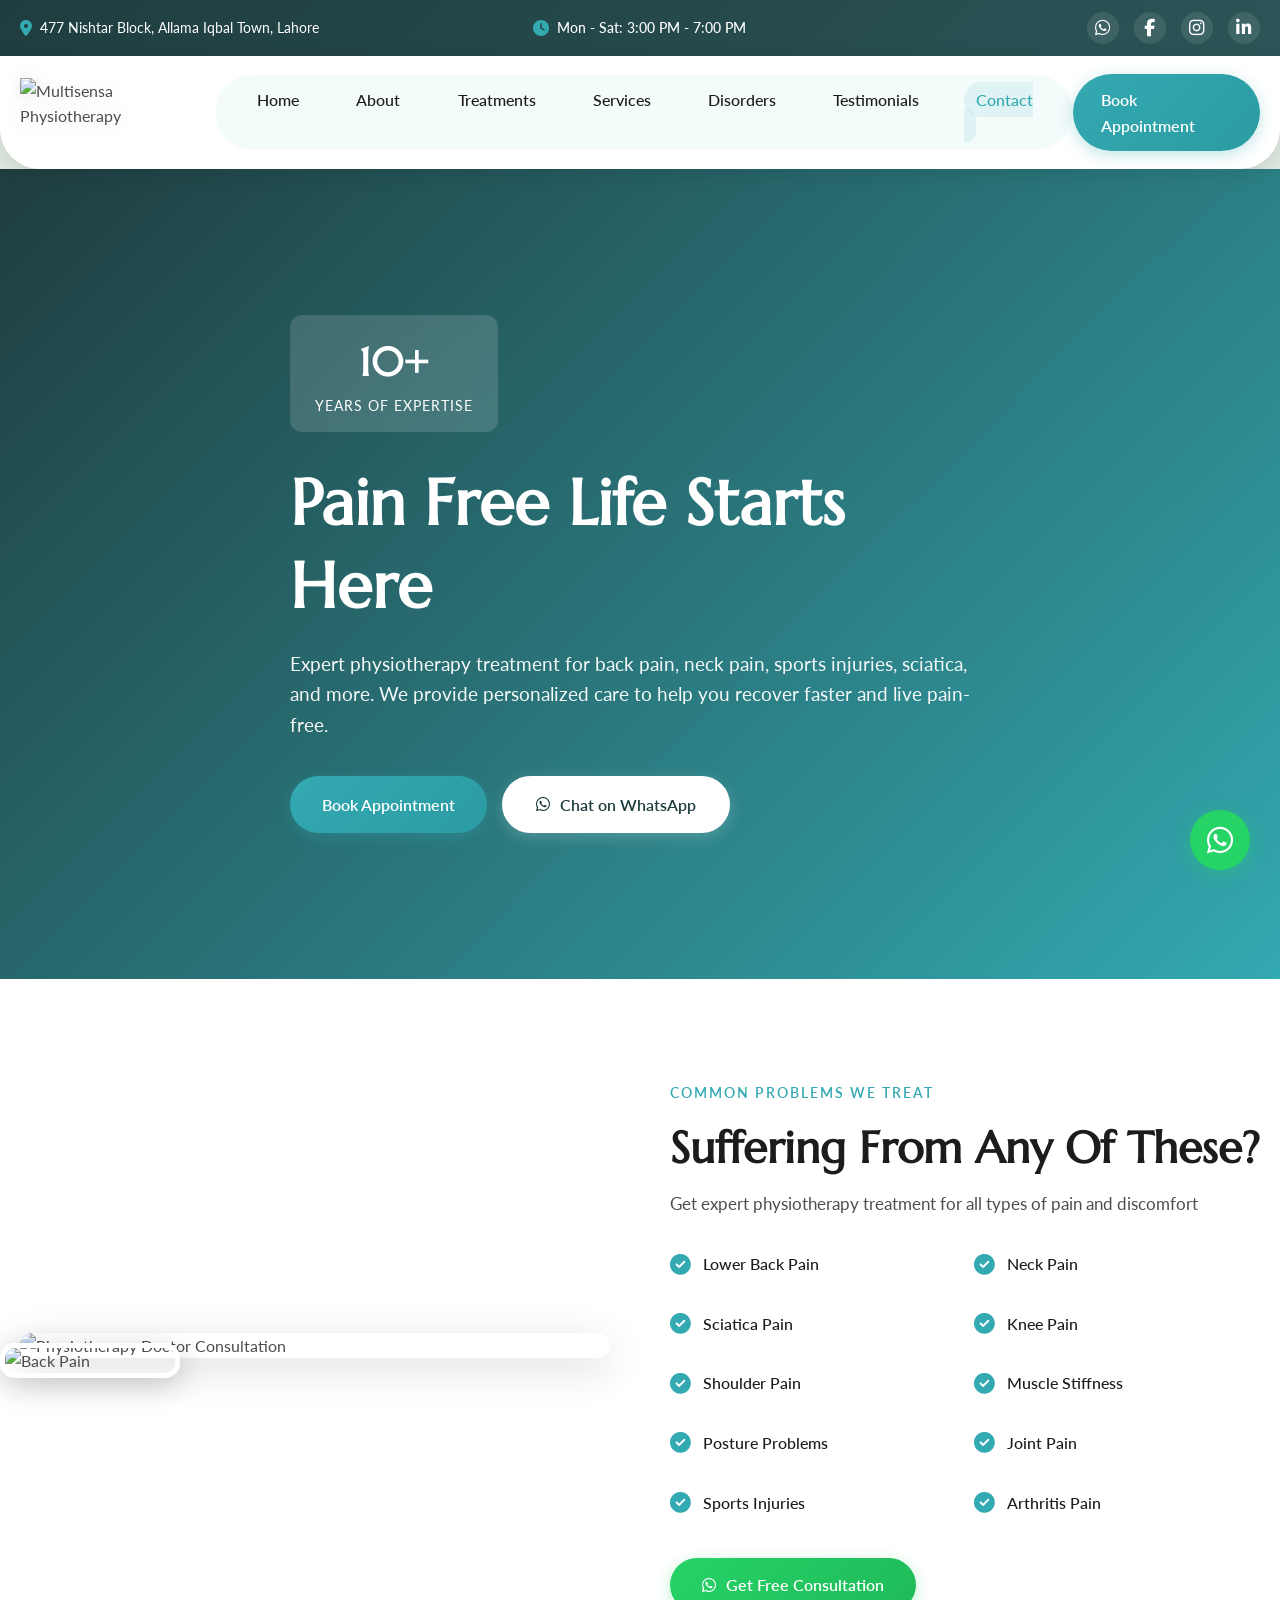
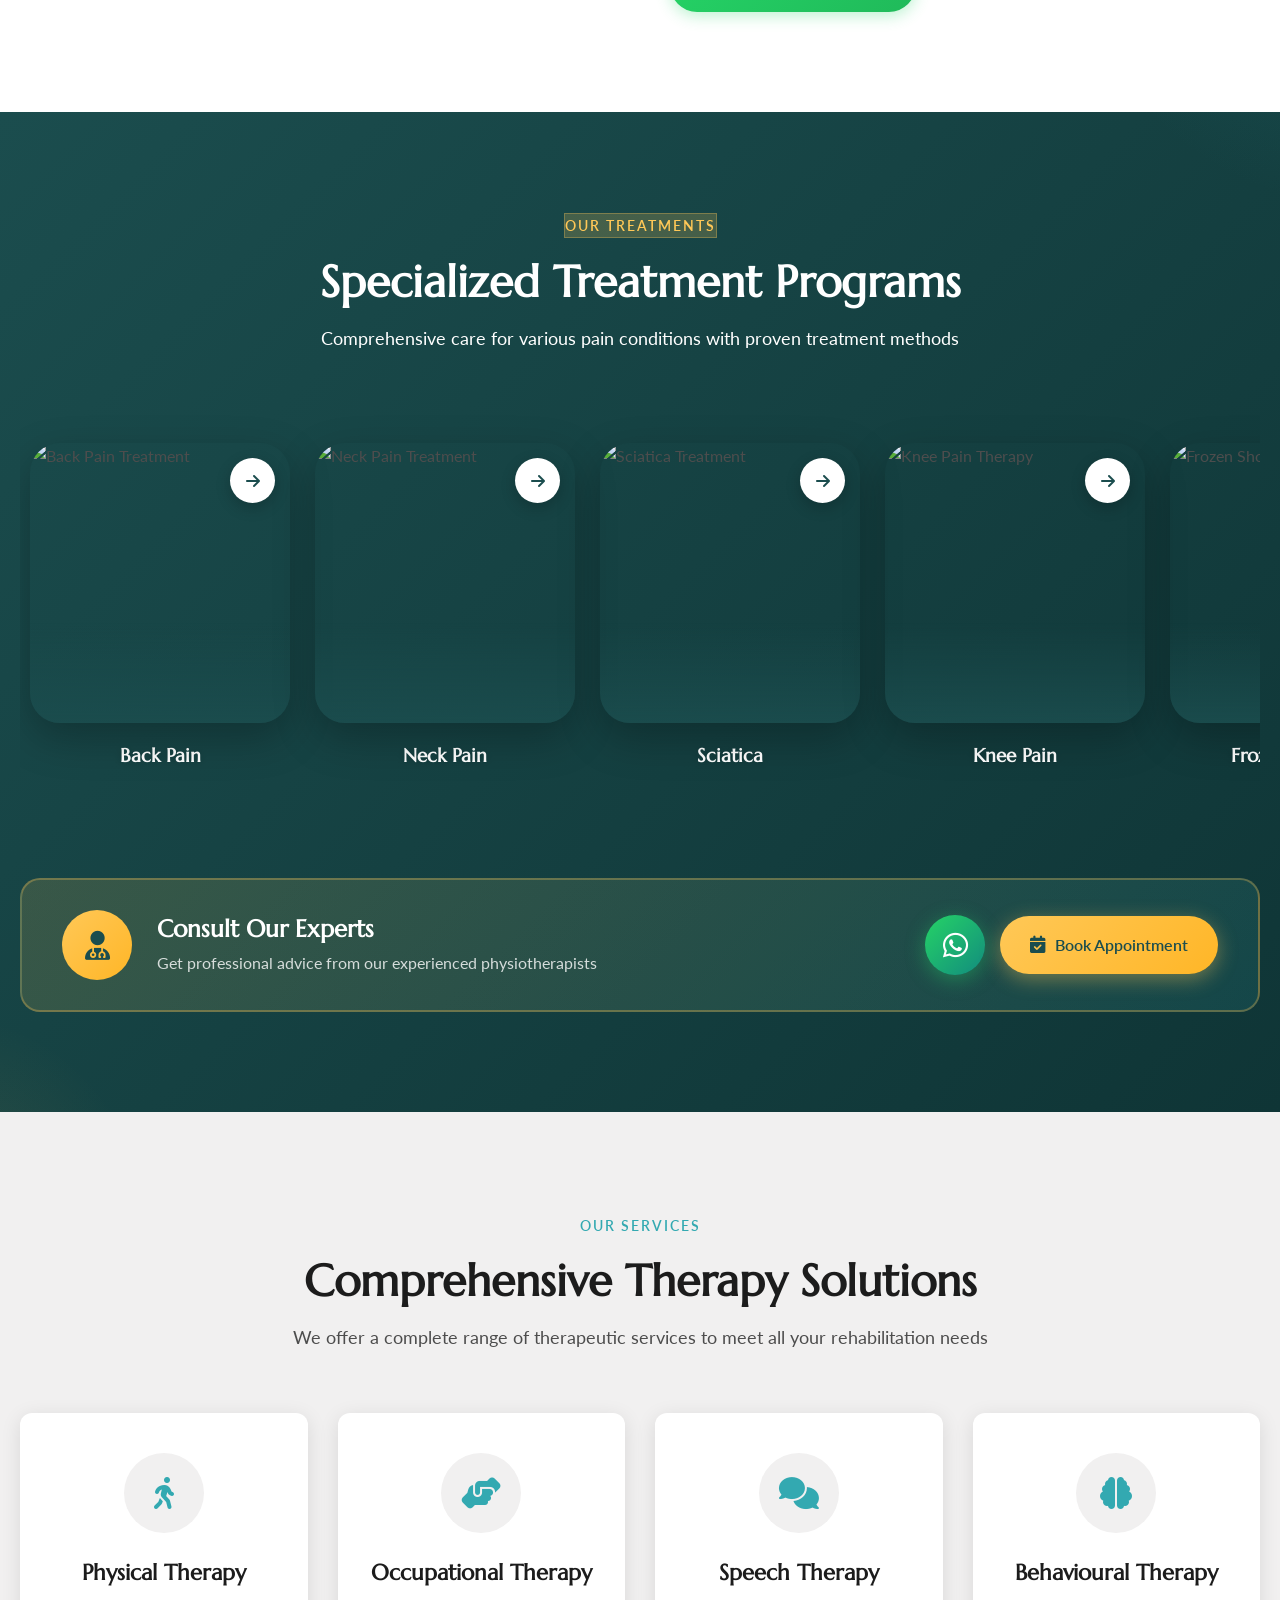
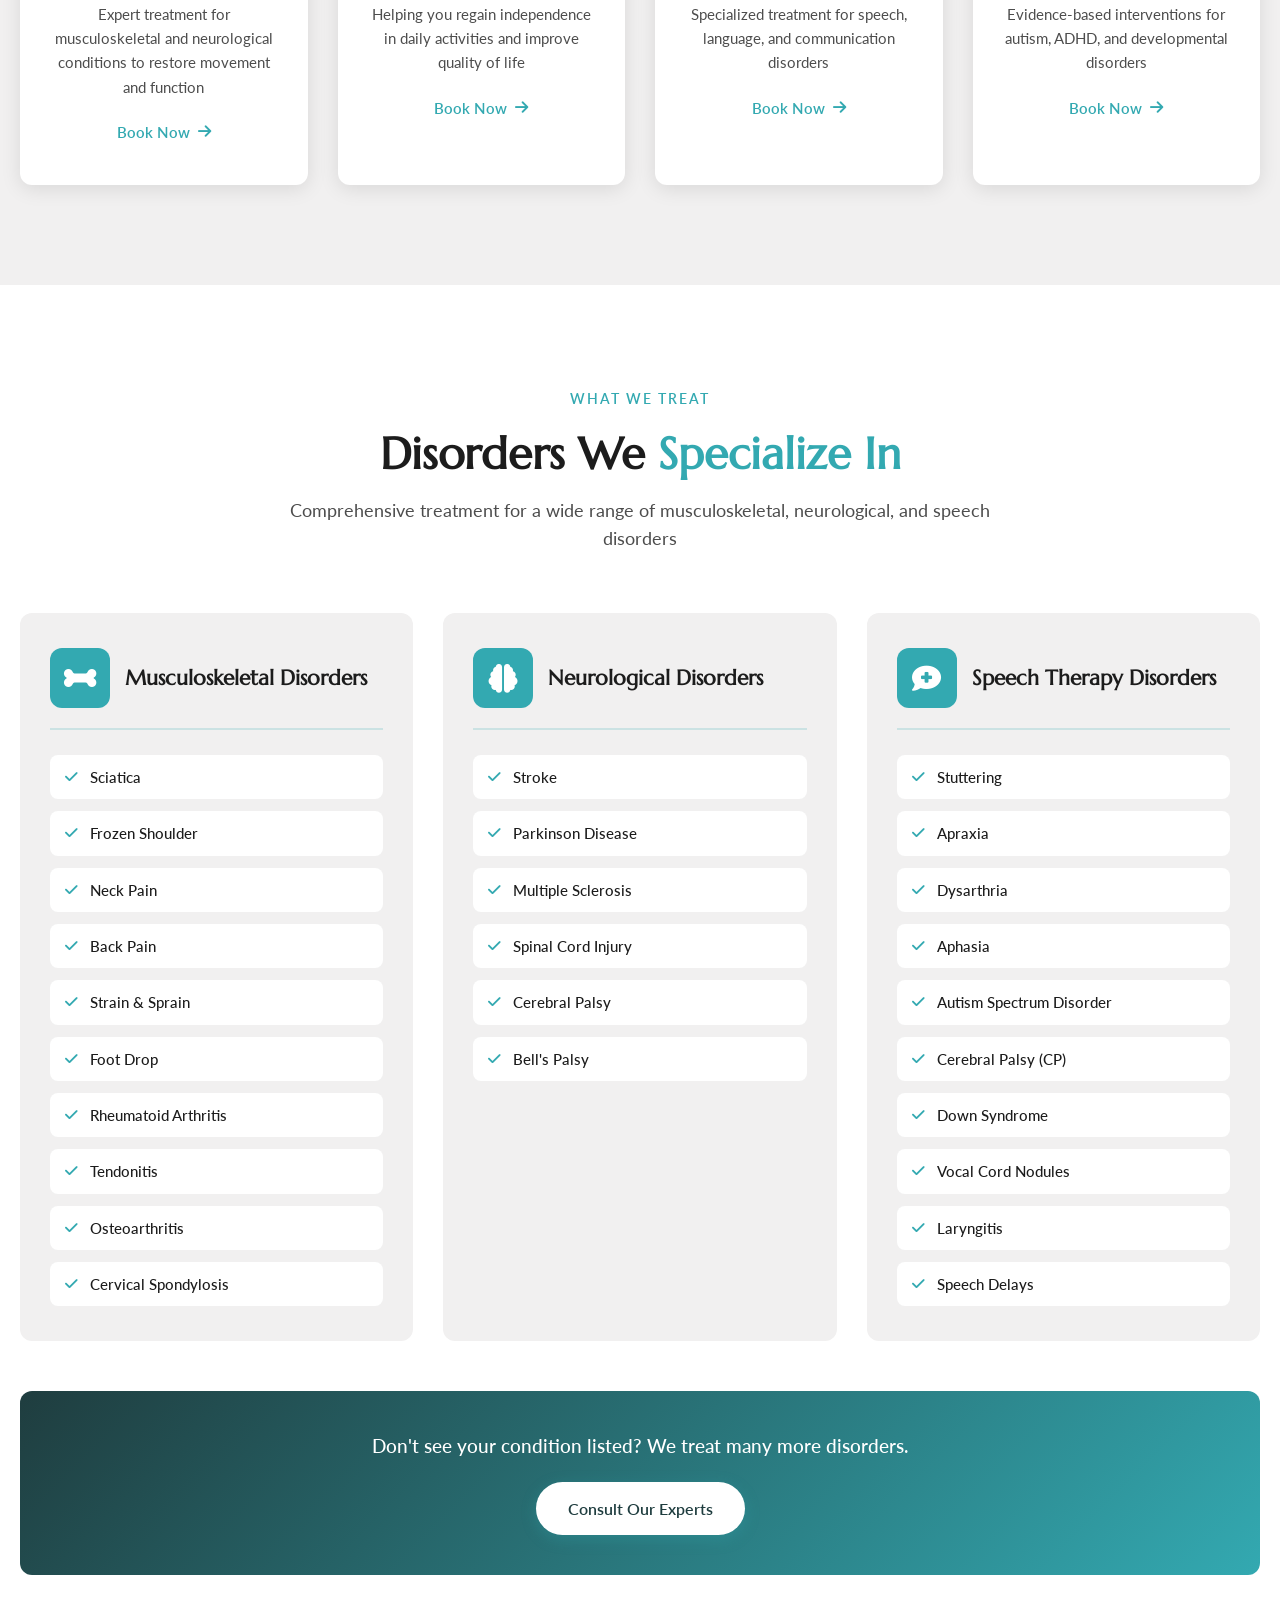
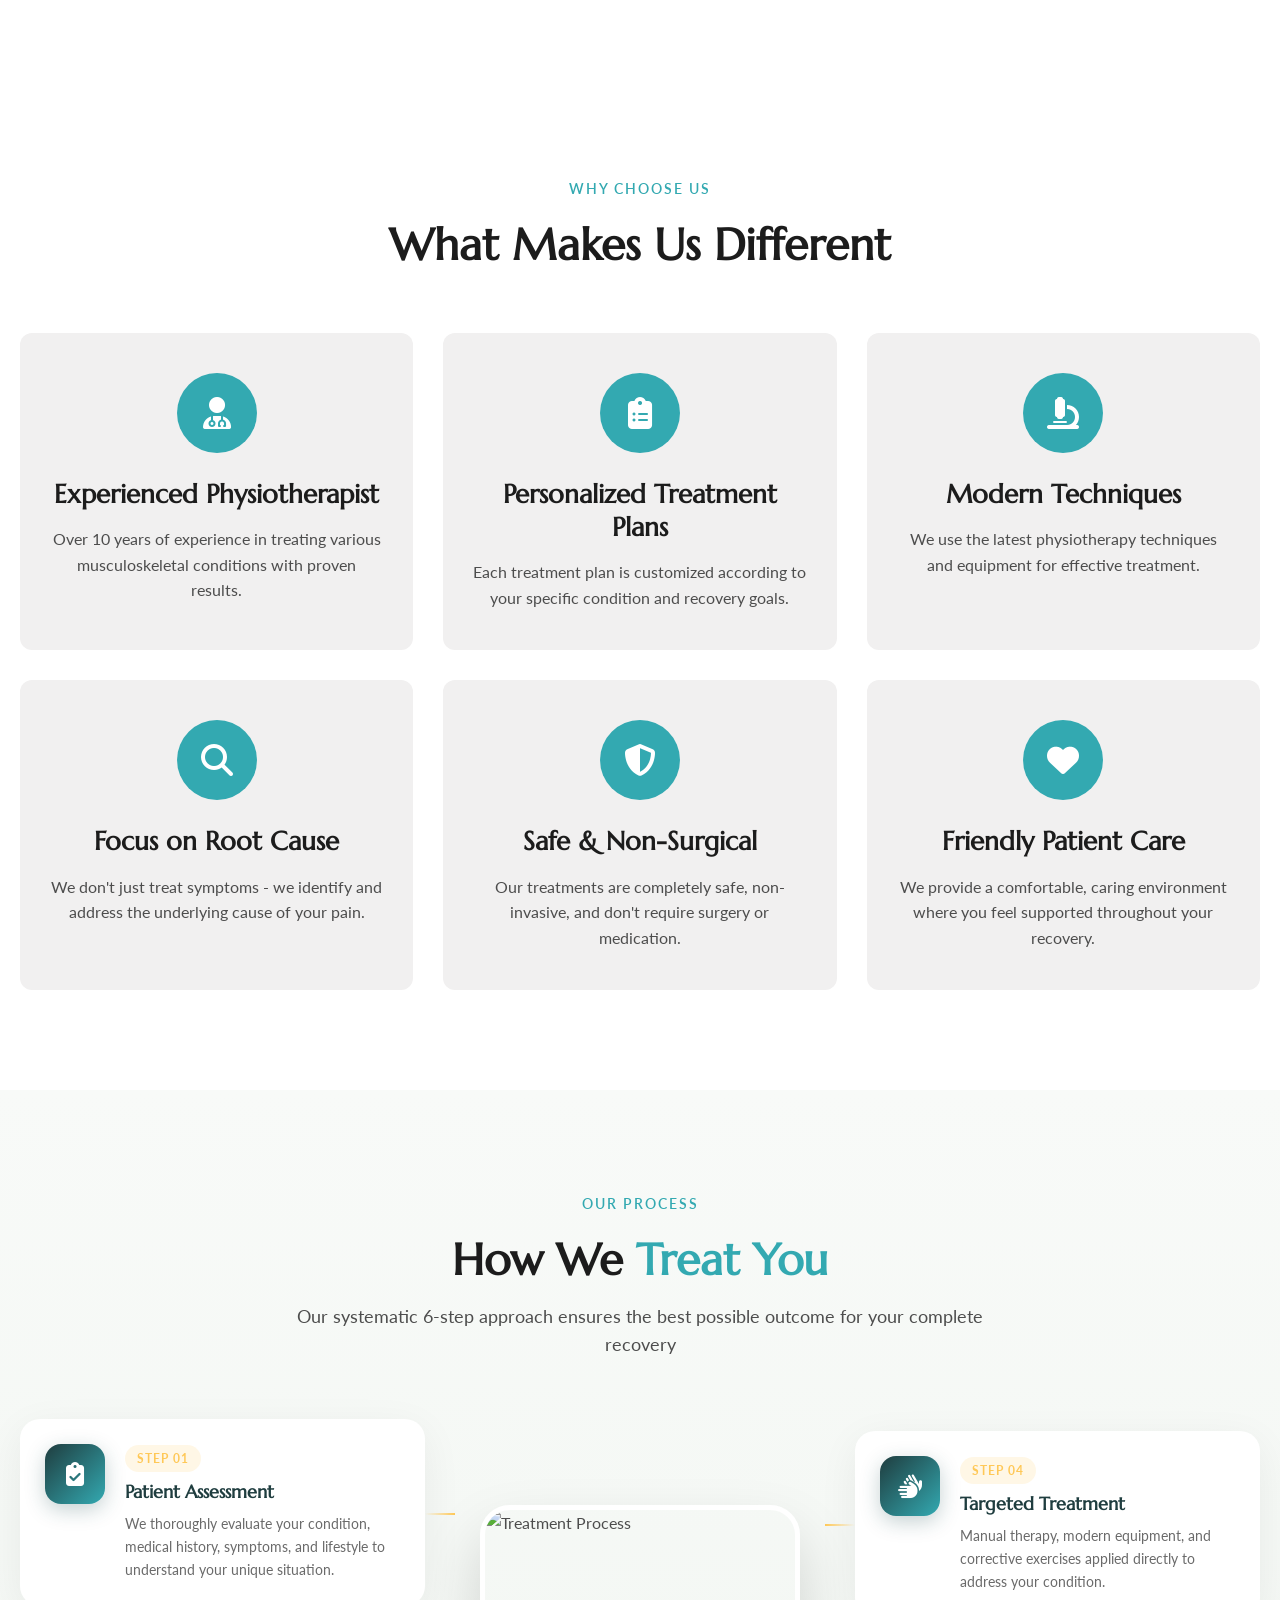
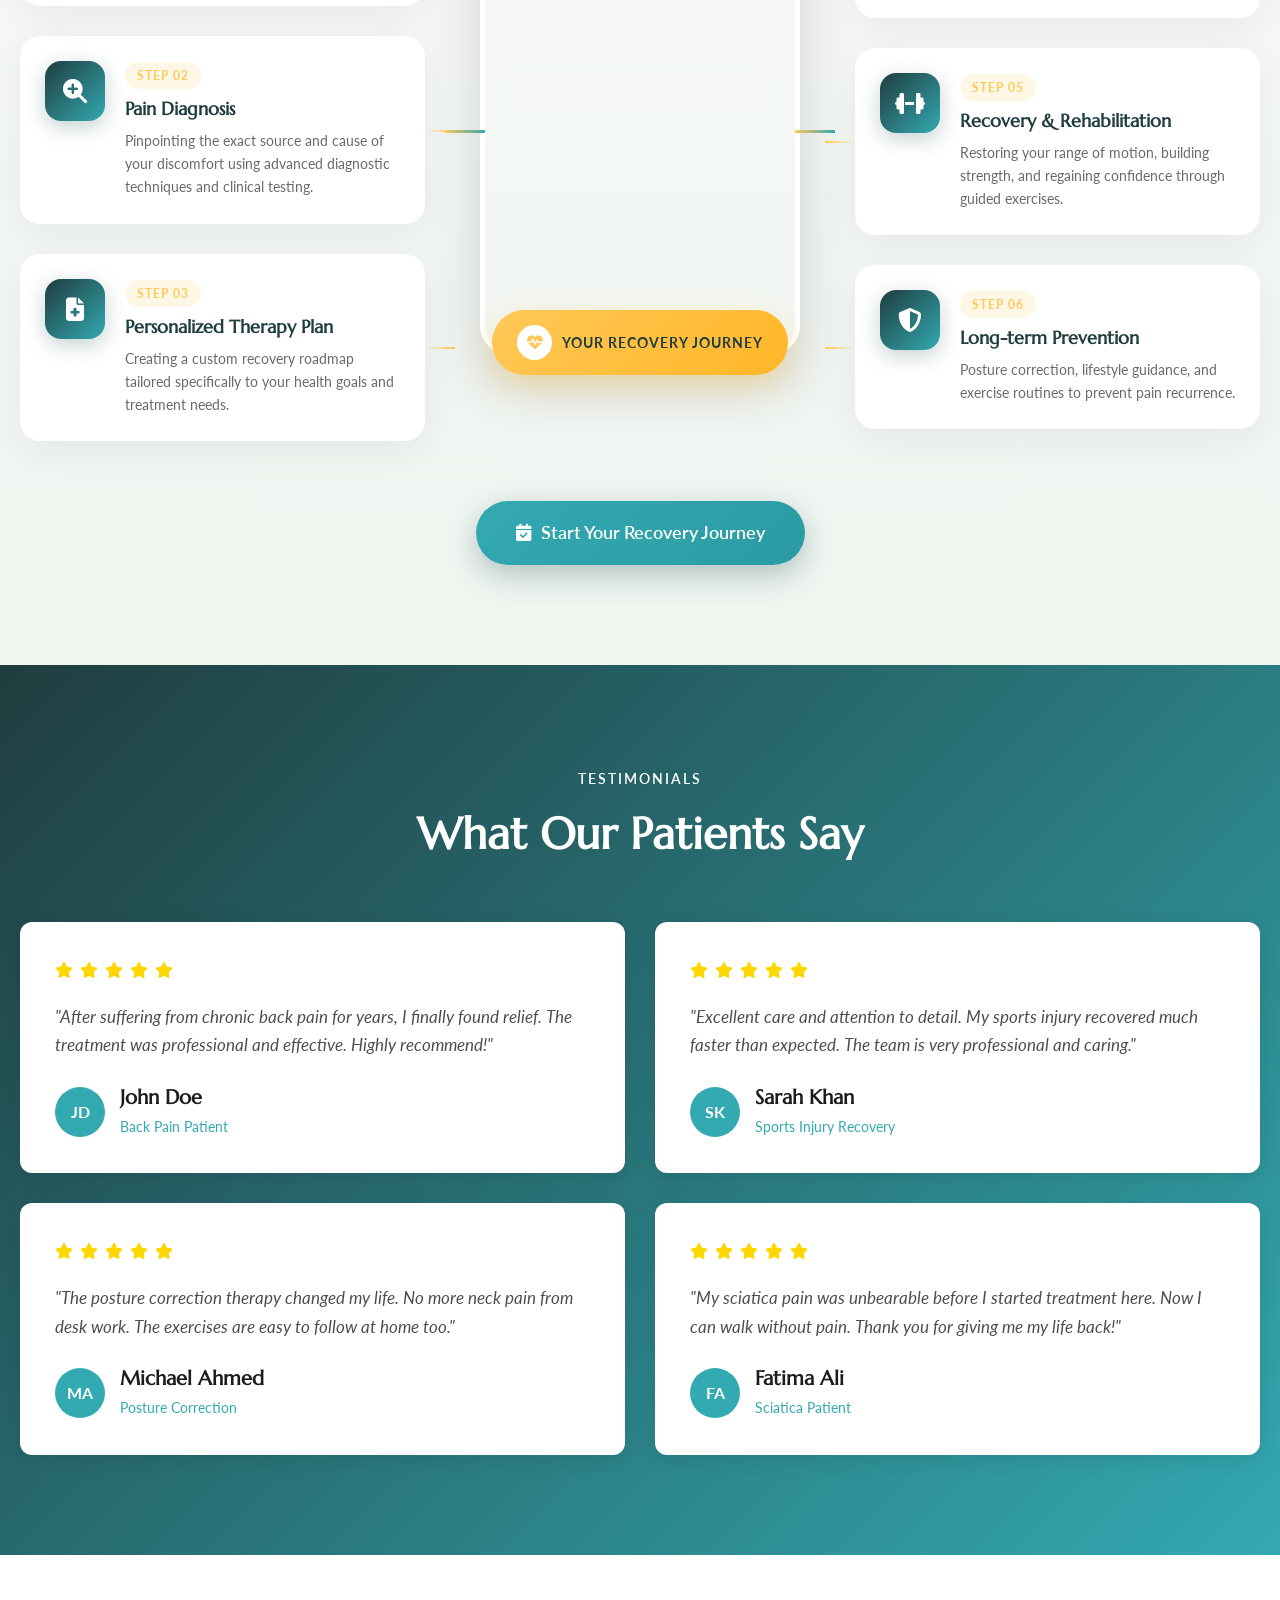
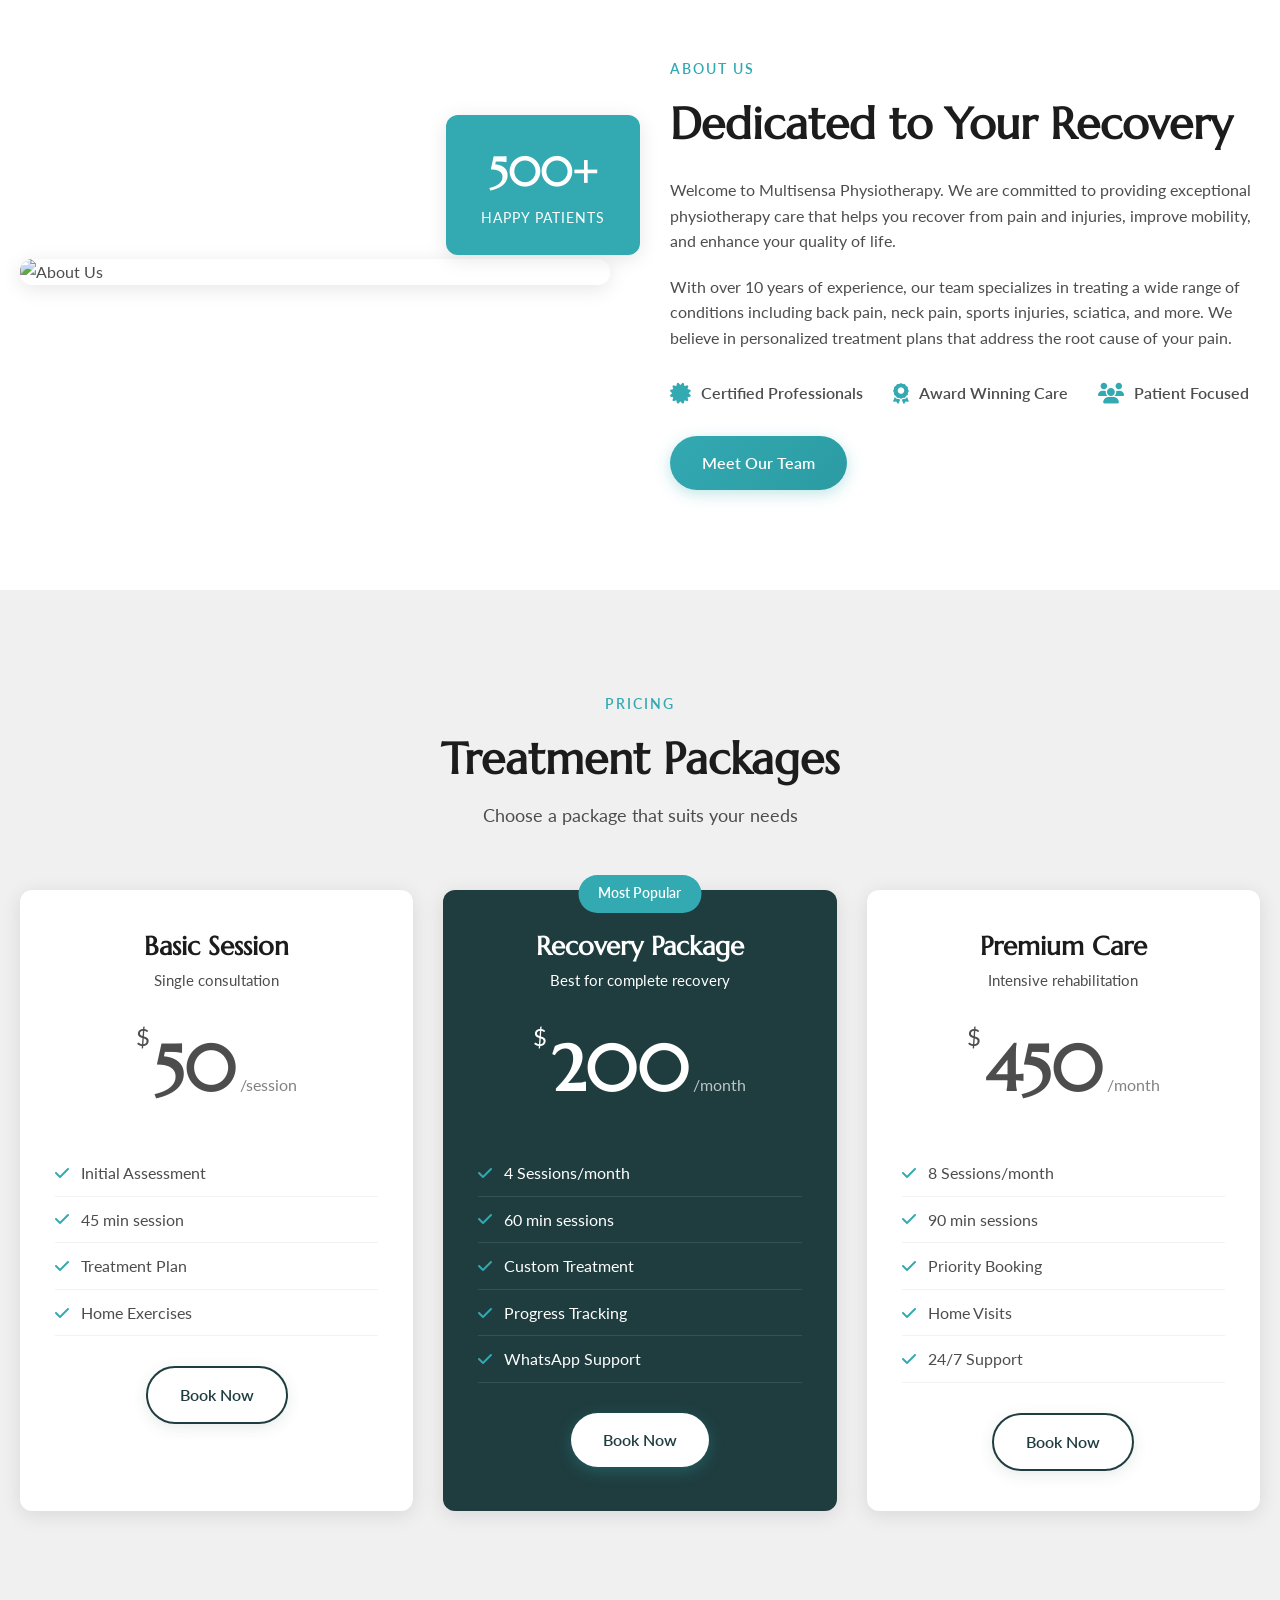
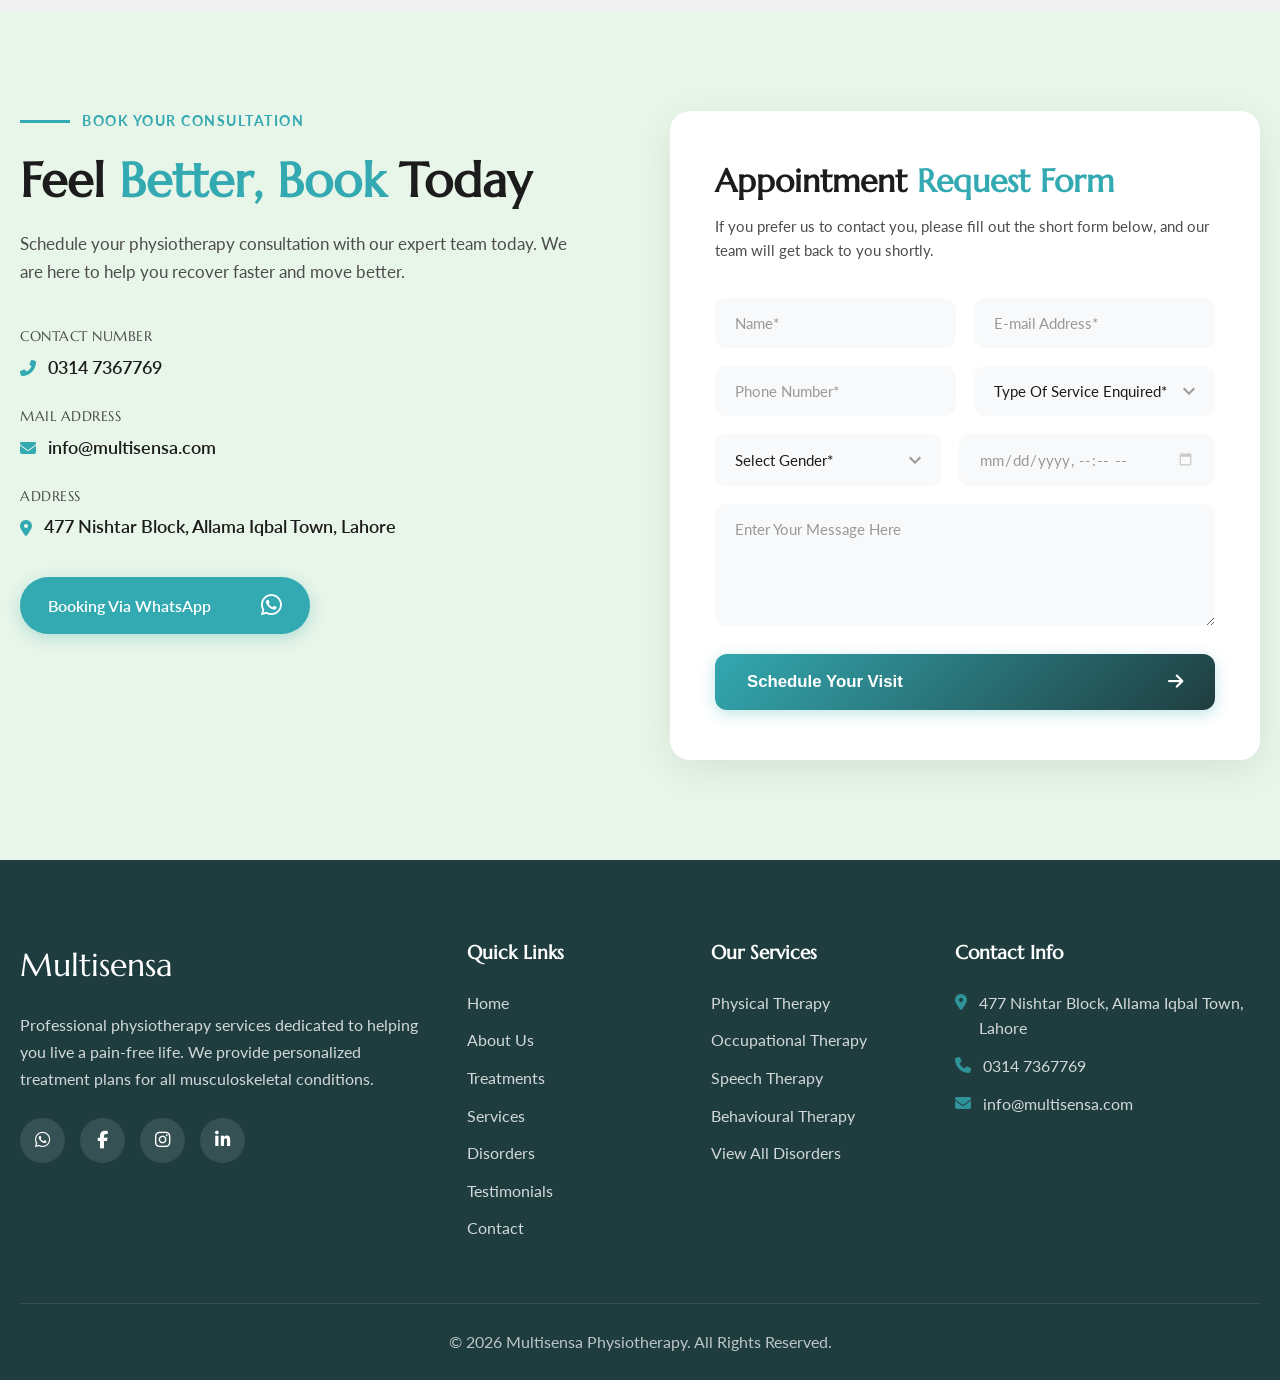
==== commit 7f983ba5: "Update" ====
--- a/index.html
+++ b/index.html
@@ -18,14 +18,16 @@
         <div class="container">
             <div class="top-bar-content">
                 <div class="top-bar-left">
+                    <span><i class="fas fa-map-marker-alt"></i> 477 Nishtar Block, Allama Iqbal Town, Lahore</span>
+                </div>
+                <div class="top-bar-center">
                     <span><i class="fas fa-clock"></i> Mon - Sat: 3:00 PM - 7:00 PM</span>
-                    <span><i class="fas fa-map-marker-alt"></i> 477 Nishtar Block, Allama Iqbal Town, Lahore</span>
                 </div>
                 <div class="top-bar-right">
-                    <a href="https://wa.me/923147367769" target="_blank"><i class="fab fa-whatsapp"></i></a>
-                    <a href="https://www.facebook.com/share/1CVTMsboQV/?mibextid=wwXIfr" target="_blank"><i class="fab fa-facebook-f"></i></a>
-                    <a href="https://www.instagram.com/multisensa_centre?igsh=MXZvY3J3Z3hzYzR4NQ%3D%3D&utm_source=qr" target="_blank"><i class="fab fa-instagram"></i></a>
-                    <a href="https://www.linkedin.com/in/azhan-rizwan-799395362" target="_blank"><i class="fab fa-linkedin-in"></i></a>
+                    <a href="https://wa.me/923147367769" target="_blank" title="WhatsApp"><i class="fab fa-whatsapp"></i></a>
+                    <a href="https://www.facebook.com/share/1CVTMsboQV/?mibextid=wwXIfr" target="_blank" title="Facebook"><i class="fab fa-facebook-f"></i></a>
+                    <a href="https://www.instagram.com/multisensa_centre?igsh=MXZvY3J3Z3hzYzR4NQ%3D%3D&utm_source=qr" target="_blank" title="Instagram"><i class="fab fa-instagram"></i></a>
+                    <a href="https://www.linkedin.com/in/azhan-rizwan-799395362" target="_blank" title="LinkedIn"><i class="fab fa-linkedin-in"></i></a>
                 </div>
             </div>
         </div>
@@ -36,12 +38,14 @@
         <div class="container">
             <nav class="navbar">
                 <a href="#" class="logo">
-                    <span class="logo-text">Multisensa</span>
+                    <img src="https://i.ibb.co/MDWHnpT5/Multi-Sensa-Logo.jpg" alt="Multisensa Physiotherapy" class="logo-img">
                 </a>
                 <ul class="nav-menu" id="nav-menu">
                     <li><a href="#home" class="nav-link active">Home</a></li>
                     <li><a href="#about" class="nav-link">About</a></li>
+                    <li><a href="#treatments" class="nav-link">Treatments</a></li>
                     <li><a href="#services" class="nav-link">Services</a></li>
+                    <li><a href="#disorders" class="nav-link">Disorders</a></li>
                     <li><a href="#testimonials" class="nav-link">Testimonials</a></li>
                     <li><a href="#contact" class="nav-link">Contact</a></li>
                 </ul>
@@ -76,17 +80,22 @@
         </div>
     </section>
 
-    <!-- Common Problems Section -->
+    <!-- Common Problems Section (MOVED BEFORE TREATMENTS) -->
     <section class="problems" id="problems">
         <div class="container">
             <div class="problems-grid">
                 <div class="problems-images">
-                    <img src="https://images.unsplash.com/photo-1576091160399-112ba8d25d1d?w=400&h=300&fit=crop" alt="Physiotherapy Treatment">
-                    <img src="https://images.unsplash.com/photo-1559757175-5700dde675bc?w=400&h=300&fit=crop" alt="Patient Care">
+                    <div class="problem-image-main">
+                        <img src="https://images.pexels.com/photos/5473182/pexels-photo-5473182.jpeg?auto=compress&cs=tinysrgb&w=600" alt="Physiotherapy Doctor Consultation">
+                    </div>
+                    <div class="problem-image-secondary">
+                        <img src="https://images.pexels.com/photos/7298876/pexels-photo-7298876.jpeg?auto=compress&cs=tinysrgb&w=400" alt="Back Pain">
+                    </div>
                 </div>
                 <div class="problems-content">
                     <span class="section-tag">Common Problems We Treat</span>
                     <h2>Suffering From Any Of These?</h2>
+                    <p class="problems-subtitle">Get expert physiotherapy treatment for all types of pain and discomfort</p>
                     <div class="problems-list">
                         <div class="problem-item">
                             <i class="fas fa-check-circle"></i>
@@ -120,8 +129,16 @@
                             <i class="fas fa-check-circle"></i>
                             <span>Joint Pain</span>
                         </div>
-                    </div>
-                    <a href="https://wa.me/923147367769" class="btn btn-primary" target="_blank">
+                        <div class="problem-item">
+                            <i class="fas fa-check-circle"></i>
+                            <span>Sports Injuries</span>
+                        </div>
+                        <div class="problem-item">
+                            <i class="fas fa-check-circle"></i>
+                            <span>Arthritis Pain</span>
+                        </div>
+                    </div>
+                    <a href="https://wa.me/923147367769?text=Hello!%20I%20need%20a%20consultation%20for%20my%20pain%20condition." class="btn btn-whatsapp" target="_blank">
                         <i class="fab fa-whatsapp"></i> Get Free Consultation
                     </a>
                 </div>
@@ -129,95 +146,258 @@
         </div>
     </section>
 
+    <!-- Our Treatments Section - New Design -->
+    <section class="treatments" id="treatments">
+        <div class="container">
+            <div class="section-header treatments-header">
+                <span class="section-tag">Our Treatments</span>
+                <h2>Specialized Treatment Programs</h2>
+                <p>Comprehensive care for various pain conditions with proven treatment methods</p>
+            </div>
+
+            <!-- Treatment Cards Grid -->
+            <div class="treatment-cards-container">
+                <a href="back-pain-treatment.html" class="treatment-card-new">
+                    <div class="card-image">
+                        <img src="https://images.pexels.com/photos/4506109/pexels-photo-4506109.jpeg?auto=compress&cs=tinysrgb&w=600" alt="Back Pain Treatment">
+                        <div class="card-arrow">
+                            <i class="fas fa-arrow-right"></i>
+                        </div>
+                    </div>
+                    <div class="card-title">
+                        <h3>Back Pain</h3>
+                    </div>
+                </a>
+
+                <a href="neck-pain-treatment.html" class="treatment-card-new">
+                    <div class="card-image">
+                        <img src="https://images.pexels.com/photos/3760275/pexels-photo-3760275.jpeg?auto=compress&cs=tinysrgb&w=600" alt="Neck Pain Treatment">
+                        <div class="card-arrow">
+                            <i class="fas fa-arrow-right"></i>
+                        </div>
+                    </div>
+                    <div class="card-title">
+                        <h3>Neck Pain</h3>
+                    </div>
+                </a>
+
+                <a href="sciatica-treatment.html" class="treatment-card-new">
+                    <div class="card-image">
+                        <img src="https://images.pexels.com/photos/4506214/pexels-photo-4506214.jpeg?auto=compress&cs=tinysrgb&w=600" alt="Sciatica Treatment">
+                        <div class="card-arrow">
+                            <i class="fas fa-arrow-right"></i>
+                        </div>
+                    </div>
+                    <div class="card-title">
+                        <h3>Sciatica</h3>
+                    </div>
+                </a>
+
+                <a href="knee-pain-treatment.html" class="treatment-card-new">
+                    <div class="card-image">
+                        <img src="https://images.pexels.com/photos/4506108/pexels-photo-4506108.jpeg?auto=compress&cs=tinysrgb&w=600" alt="Knee Pain Therapy">
+                        <div class="card-arrow">
+                            <i class="fas fa-arrow-right"></i>
+                        </div>
+                    </div>
+                    <div class="card-title">
+                        <h3>Knee Pain</h3>
+                    </div>
+                </a>
+
+                <a href="shoulder-pain-treatment.html" class="treatment-card-new">
+                    <div class="card-image">
+                        <img src="https://images.pexels.com/photos/4498155/pexels-photo-4498155.jpeg?auto=compress&cs=tinysrgb&w=600" alt="Frozen Shoulder">
+                        <div class="card-arrow">
+                            <i class="fas fa-arrow-right"></i>
+                        </div>
+                    </div>
+                    <div class="card-title">
+                        <h3>Frozen Shoulder</h3>
+                    </div>
+                </a>
+
+                <a href="sports-injury-treatment.html" class="treatment-card-new">
+                    <div class="card-image">
+                        <img src="https://images.pexels.com/photos/4498294/pexels-photo-4498294.jpeg?auto=compress&cs=tinysrgb&w=600" alt="Sports Injury">
+                        <div class="card-arrow">
+                            <i class="fas fa-arrow-right"></i>
+                        </div>
+                    </div>
+                    <div class="card-title">
+                        <h3>Sports Injury</h3>
+                    </div>
+                </a>
+
+                <a href="#contact" class="treatment-card-new">
+                    <div class="card-image">
+                        <img src="https://images.pexels.com/photos/5473177/pexels-photo-5473177.jpeg?auto=compress&cs=tinysrgb&w=600" alt="Muscle Pain">
+                        <div class="card-arrow">
+                            <i class="fas fa-arrow-right"></i>
+                        </div>
+                    </div>
+                    <div class="card-title">
+                        <h3>Muscle Pain</h3>
+                    </div>
+                </a>
+
+                <a href="#contact" class="treatment-card-new">
+                    <div class="card-image">
+                        <img src="https://images.pexels.com/photos/4498606/pexels-photo-4498606.jpeg?auto=compress&cs=tinysrgb&w=600" alt="Posture Correction">
+                        <div class="card-arrow">
+                            <i class="fas fa-arrow-right"></i>
+                        </div>
+                    </div>
+                    <div class="card-title">
+                        <h3>Posture Correction</h3>
+                    </div>
+                </a>
+            </div>
+
+            <!-- Consultation Banner -->
+            <div class="consultation-banner">
+                <div class="banner-content">
+                    <div class="banner-icon">
+                        <i class="fas fa-user-md"></i>
+                    </div>
+                    <div class="banner-text">
+                        <h3>Consult Our Experts</h3>
+                        <p>Get professional advice from our experienced physiotherapists</p>
+                    </div>
+                </div>
+                <div class="banner-buttons">
+                    <a href="https://wa.me/923147367769?text=Hello!%20I%20need%20to%20consult%20with%20a%20physiotherapist." class="btn-whatsapp-icon" target="_blank">
+                        <i class="fab fa-whatsapp"></i>
+                    </a>
+                    <a href="#contact" class="btn-appointment">
+                        <i class="fas fa-calendar-check"></i> Book Appointment
+                    </a>
+                </div>
+            </div>
+        </div>
+    </section>
+
     <!-- Services Section -->
     <section class="services" id="services">
         <div class="container">
             <div class="section-header">
-                <span class="section-tag">Our Treatments</span>
-                <h2>Specialized Physiotherapy Services</h2>
-                <p>We offer a wide range of physiotherapy treatments tailored to your specific needs</p>
-            </div>
-            <div class="services-grid">
-                <div class="service-card">
-                    <div class="service-image">
-                        <img src="https://images.unsplash.com/photo-1544161515-4ab6ce6db874?w=400&h=300&fit=crop" alt="Back Pain Treatment">
-                    </div>
-                    <div class="service-content">
-                        <h3>Back Pain Treatment</h3>
-                        <p>Lumbar Relief</p>
-                        <a href="#contact" class="service-link">Learn More <i class="fas fa-arrow-right"></i></a>
-                    </div>
-                </div>
-                <div class="service-card">
-                    <div class="service-image">
-                        <img src="https://images.unsplash.com/photo-1519824145371-296894a0daa9?w=400&h=300&fit=crop" alt="Neck Pain Treatment">
-                    </div>
-                    <div class="service-content">
-                        <h3>Neck Pain Treatment</h3>
-                        <p>Cervical Care</p>
-                        <a href="#contact" class="service-link">Learn More <i class="fas fa-arrow-right"></i></a>
-                    </div>
-                </div>
-                <div class="service-card">
-                    <div class="service-image">
-                        <img src="https://images.unsplash.com/photo-1571019613454-1cb2f99b2d8b?w=400&h=300&fit=crop" alt="Sciatica Treatment">
-                    </div>
-                    <div class="service-content">
-                        <h3>Sciatica Treatment</h3>
-                        <p>Nerve Ease</p>
-                        <a href="#contact" class="service-link">Learn More <i class="fas fa-arrow-right"></i></a>
-                    </div>
-                </div>
-                <div class="service-card">
-                    <div class="service-image">
-                        <img src="https://images.unsplash.com/photo-1597764690523-15bea4c581c9?w=400&h=300&fit=crop" alt="Knee Pain Therapy">
-                    </div>
-                    <div class="service-content">
-                        <h3>Knee Pain Therapy</h3>
-                        <p>Joint Support</p>
-                        <a href="#contact" class="service-link">Learn More <i class="fas fa-arrow-right"></i></a>
-                    </div>
-                </div>
-                <div class="service-card">
-                    <div class="service-image">
-                        <img src="https://images.unsplash.com/photo-1576091160550-2173dba999ef?w=400&h=300&fit=crop" alt="Frozen Shoulder Treatment">
-                    </div>
-                    <div class="service-content">
-                        <h3>Frozen Shoulder</h3>
-                        <p>Rotator Health</p>
-                        <a href="#contact" class="service-link">Learn More <i class="fas fa-arrow-right"></i></a>
-                    </div>
-                </div>
-                <div class="service-card">
-                    <div class="service-image">
-                        <img src="https://images.unsplash.com/photo-1571019614242-c5c5dee9f50b?w=400&h=300&fit=crop" alt="Sports Injury Rehabilitation">
-                    </div>
-                    <div class="service-content">
-                        <h3>Sports Injury Rehab</h3>
-                        <p>Athletic Recovery</p>
-                        <a href="#contact" class="service-link">Learn More <i class="fas fa-arrow-right"></i></a>
-                    </div>
-                </div>
-                <div class="service-card">
-                    <div class="service-image">
-                        <img src="https://images.unsplash.com/photo-1598256989800-fe5f95da9787?w=400&h=300&fit=crop" alt="Muscle Pain Therapy">
-                    </div>
-                    <div class="service-content">
-                        <h3>Muscle Pain Therapy</h3>
-                        <p>Flexibility Focus</p>
-                        <a href="#contact" class="service-link">Learn More <i class="fas fa-arrow-right"></i></a>
-                    </div>
-                </div>
-                <div class="service-card">
-                    <div class="service-image">
-                        <img src="https://images.unsplash.com/photo-1552196563-55cd4e45efb3?w=400&h=300&fit=crop" alt="Posture Correction">
-                    </div>
-                    <div class="service-content">
-                        <h3>Posture Correction</h3>
-                        <p>Alignment Correction</p>
-                        <a href="#contact" class="service-link">Learn More <i class="fas fa-arrow-right"></i></a>
-                    </div>
-                </div>
+                <span class="section-tag">Our Services</span>
+                <h2>Comprehensive Therapy Solutions</h2>
+                <p>We offer a complete range of therapeutic services to meet all your rehabilitation needs</p>
+            </div>
+            <div class="main-services-grid">
+                <div class="main-service-card">
+                    <div class="service-icon">
+                        <i class="fas fa-walking"></i>
+                    </div>
+                    <h3>Physical Therapy</h3>
+                    <p>Expert treatment for musculoskeletal and neurological conditions to restore movement and function</p>
+                    <a href="#contact" class="service-link">Book Now <i class="fas fa-arrow-right"></i></a>
+                </div>
+                <div class="main-service-card">
+                    <div class="service-icon">
+                        <i class="fas fa-hands-helping"></i>
+                    </div>
+                    <h3>Occupational Therapy</h3>
+                    <p>Helping you regain independence in daily activities and improve quality of life</p>
+                    <a href="#contact" class="service-link">Book Now <i class="fas fa-arrow-right"></i></a>
+                </div>
+                <div class="main-service-card">
+                    <div class="service-icon">
+                        <i class="fas fa-comments"></i>
+                    </div>
+                    <h3>Speech Therapy</h3>
+                    <p>Specialized treatment for speech, language, and communication disorders</p>
+                    <a href="#contact" class="service-link">Book Now <i class="fas fa-arrow-right"></i></a>
+                </div>
+                <div class="main-service-card">
+                    <div class="service-icon">
+                        <i class="fas fa-brain"></i>
+                    </div>
+                    <h3>Behavioural Therapy</h3>
+                    <p>Evidence-based interventions for autism, ADHD, and developmental disorders</p>
+                    <a href="#contact" class="service-link">Book Now <i class="fas fa-arrow-right"></i></a>
+                </div>
+            </div>
+        </div>
+    </section>
+
+    <!-- Disorders We Treat Section -->
+    <section class="disorders" id="disorders">
+        <div class="container">
+            <div class="section-header">
+                <span class="section-tag">What We Treat</span>
+                <h2>Disorders We <span class="highlight">Specialize In</span></h2>
+                <p>Comprehensive treatment for a wide range of musculoskeletal, neurological, and speech disorders</p>
+            </div>
+
+            <div class="disorders-categories">
+                <!-- Musculoskeletal Disorders -->
+                <div class="disorder-category">
+                    <div class="category-header">
+                        <div class="category-icon">
+                            <i class="fas fa-bone"></i>
+                        </div>
+                        <h3>Musculoskeletal Disorders</h3>
+                    </div>
+                    <div class="disorder-list">
+                        <div class="disorder-item"><i class="fas fa-check"></i> Sciatica</div>
+                        <div class="disorder-item"><i class="fas fa-check"></i> Frozen Shoulder</div>
+                        <div class="disorder-item"><i class="fas fa-check"></i> Neck Pain</div>
+                        <div class="disorder-item"><i class="fas fa-check"></i> Back Pain</div>
+                        <div class="disorder-item"><i class="fas fa-check"></i> Strain & Sprain</div>
+                        <div class="disorder-item"><i class="fas fa-check"></i> Foot Drop</div>
+                        <div class="disorder-item"><i class="fas fa-check"></i> Rheumatoid Arthritis</div>
+                        <div class="disorder-item"><i class="fas fa-check"></i> Tendonitis</div>
+                        <div class="disorder-item"><i class="fas fa-check"></i> Osteoarthritis</div>
+                        <div class="disorder-item"><i class="fas fa-check"></i> Cervical Spondylosis</div>
+                    </div>
+                </div>
+
+                <!-- Neurological Disorders -->
+                <div class="disorder-category">
+                    <div class="category-header">
+                        <div class="category-icon">
+                            <i class="fas fa-brain"></i>
+                        </div>
+                        <h3>Neurological Disorders</h3>
+                    </div>
+                    <div class="disorder-list">
+                        <div class="disorder-item"><i class="fas fa-check"></i> Stroke</div>
+                        <div class="disorder-item"><i class="fas fa-check"></i> Parkinson Disease</div>
+                        <div class="disorder-item"><i class="fas fa-check"></i> Multiple Sclerosis</div>
+                        <div class="disorder-item"><i class="fas fa-check"></i> Spinal Cord Injury</div>
+                        <div class="disorder-item"><i class="fas fa-check"></i> Cerebral Palsy</div>
+                        <div class="disorder-item"><i class="fas fa-check"></i> Bell's Palsy</div>
+                    </div>
+                </div>
+
+                <!-- Speech Therapy Disorders -->
+                <div class="disorder-category">
+                    <div class="category-header">
+                        <div class="category-icon">
+                            <i class="fas fa-comment-medical"></i>
+                        </div>
+                        <h3>Speech Therapy Disorders</h3>
+                    </div>
+                    <div class="disorder-list">
+                        <div class="disorder-item"><i class="fas fa-check"></i> Stuttering</div>
+                        <div class="disorder-item"><i class="fas fa-check"></i> Apraxia</div>
+                        <div class="disorder-item"><i class="fas fa-check"></i> Dysarthria</div>
+                        <div class="disorder-item"><i class="fas fa-check"></i> Aphasia</div>
+                        <div class="disorder-item"><i class="fas fa-check"></i> Autism Spectrum Disorder</div>
+                        <div class="disorder-item"><i class="fas fa-check"></i> Cerebral Palsy (CP)</div>
+                        <div class="disorder-item"><i class="fas fa-check"></i> Down Syndrome</div>
+                        <div class="disorder-item"><i class="fas fa-check"></i> Vocal Cord Nodules</div>
+                        <div class="disorder-item"><i class="fas fa-check"></i> Laryngitis</div>
+                        <div class="disorder-item"><i class="fas fa-check"></i> Speech Delays</div>
+                    </div>
+                </div>
+            </div>
+
+            <div class="disorders-cta">
+                <p>Don't see your condition listed? We treat many more disorders.</p>
+                <a href="#contact" class="btn btn-primary">Consult Our Experts</a>
             </div>
         </div>
     </section>
@@ -276,70 +456,104 @@
         </div>
     </section>
 
-    <!-- Benefits Section -->
-    <section class="benefits" id="benefits">
-        <div class="container">
-            <div class="benefits-grid">
-                <div class="benefits-images">
-                    <img src="https://images.unsplash.com/photo-1571019613454-1cb2f99b2d8b?w=400&h=500&fit=crop" alt="Physiotherapy Benefits">
-                    <img src="https://images.unsplash.com/photo-1576091160399-112ba8d25d1d?w=400&h=300&fit=crop" alt="Treatment Benefits">
-                </div>
-                <div class="benefits-content">
-                    <span class="section-tag">Benefits</span>
-                    <h2>How Physiotherapy Helps You</h2>
-                    <ul class="benefits-list">
-                        <li><i class="fas fa-check"></i> Reduce Pain Naturally</li>
-                        <li><i class="fas fa-check"></i> Improve Mobility & Flexibility</li>
-                        <li><i class="fas fa-check"></i> Faster Injury Recovery</li>
-                        <li><i class="fas fa-check"></i> Better Posture</li>
-                        <li><i class="fas fa-check"></i> Prevent Future Injuries</li>
-                        <li><i class="fas fa-check"></i> Improve Quality of Life</li>
-                    </ul>
-                    <a href="#contact" class="btn btn-primary">Start Your Recovery</a>
-                </div>
-            </div>
-        </div>
-    </section>
-
-    <!-- Treatment Process Section -->
-    <section class="process" id="process">
+    <!-- Treatment Process Section - Visual Timeline -->
+    <section class="treatment-process" id="process">
         <div class="container">
             <div class="section-header">
                 <span class="section-tag">Our Process</span>
-                <h2>How We Treat You</h2>
-                <p>Our systematic approach ensures the best possible outcome for your recovery</p>
-            </div>
-            <div class="process-steps">
-                <div class="process-step">
-                    <div class="step-number">01</div>
-                    <h3>Patient Assessment</h3>
-                    <p>We thoroughly evaluate your condition, medical history, and lifestyle</p>
-                </div>
-                <div class="process-step">
-                    <div class="step-number">02</div>
-                    <h3>Pain Diagnosis</h3>
-                    <p>Identifying the exact cause and source of your pain</p>
-                </div>
-                <div class="process-step">
-                    <div class="step-number">03</div>
-                    <h3>Personalized Plan</h3>
-                    <p>Creating a treatment plan tailored to your specific needs</p>
-                </div>
-                <div class="process-step">
-                    <div class="step-number">04</div>
-                    <h3>Targeted Treatment</h3>
-                    <p>Applying effective therapy techniques to address your condition</p>
-                </div>
-                <div class="process-step">
-                    <div class="step-number">05</div>
-                    <h3>Recovery & Rehab</h3>
-                    <p>Guided exercises and therapy for complete recovery</p>
-                </div>
-                <div class="process-step">
-                    <div class="step-number">06</div>
-                    <h3>Prevention</h3>
-                    <p>Tips and exercises to prevent recurrence of pain</p>
-                </div>
+                <h2>How We <span class="highlight">Treat You</span></h2>
+                <p>Our systematic 6-step approach ensures the best possible outcome for your complete recovery</p>
+            </div>
+
+            <div class="process-timeline">
+                <!-- Left Steps (1-3) -->
+                <div class="timeline-left">
+                    <div class="timeline-step" data-step="1">
+                        <div class="step-icon">
+                            <i class="fas fa-clipboard-check"></i>
+                        </div>
+                        <div class="step-content">
+                            <span class="step-number">Step 01</span>
+                            <h3>Patient Assessment</h3>
+                            <p>We thoroughly evaluate your condition, medical history, symptoms, and lifestyle to understand your unique situation.</p>
+                        </div>
+                    </div>
+
+                    <div class="timeline-step" data-step="2">
+                        <div class="step-icon">
+                            <i class="fas fa-search-plus"></i>
+                        </div>
+                        <div class="step-content">
+                            <span class="step-number">Step 02</span>
+                            <h3>Pain Diagnosis</h3>
+                            <p>Pinpointing the exact source and cause of your discomfort using advanced diagnostic techniques and clinical testing.</p>
+                        </div>
+                    </div>
+
+                    <div class="timeline-step" data-step="3">
+                        <div class="step-icon">
+                            <i class="fas fa-file-medical"></i>
+                        </div>
+                        <div class="step-content">
+                            <span class="step-number">Step 03</span>
+                            <h3>Personalized Therapy Plan</h3>
+                            <p>Creating a custom recovery roadmap tailored specifically to your health goals and treatment needs.</p>
+                        </div>
+                    </div>
+                </div>
+
+                <!-- Center Image -->
+                <div class="timeline-center">
+                    <div class="center-image">
+                        <img src="https://images.pexels.com/photos/5473186/pexels-photo-5473186.jpeg?auto=compress&cs=tinysrgb&w=600" alt="Treatment Process">
+                        <div class="center-badge">
+                            <span class="badge-icon"><i class="fas fa-heart-pulse"></i></span>
+                            <span class="badge-text">Your Recovery Journey</span>
+                        </div>
+                    </div>
+                </div>
+
+                <!-- Right Steps (4-6) -->
+                <div class="timeline-right">
+                    <div class="timeline-step" data-step="4">
+                        <div class="step-icon">
+                            <i class="fas fa-hands"></i>
+                        </div>
+                        <div class="step-content">
+                            <span class="step-number">Step 04</span>
+                            <h3>Targeted Treatment</h3>
+                            <p>Manual therapy, modern equipment, and corrective exercises applied directly to address your condition.</p>
+                        </div>
+                    </div>
+
+                    <div class="timeline-step" data-step="5">
+                        <div class="step-icon">
+                            <i class="fas fa-dumbbell"></i>
+                        </div>
+                        <div class="step-content">
+                            <span class="step-number">Step 05</span>
+                            <h3>Recovery & Rehabilitation</h3>
+                            <p>Restoring your range of motion, building strength, and regaining confidence through guided exercises.</p>
+                        </div>
+                    </div>
+
+                    <div class="timeline-step" data-step="6">
+                        <div class="step-icon">
+                            <i class="fas fa-shield-alt"></i>
+                        </div>
+                        <div class="step-content">
+                            <span class="step-number">Step 06</span>
+                            <h3>Long-term Prevention</h3>
+                            <p>Posture correction, lifestyle guidance, and exercise routines to prevent pain recurrence.</p>
+                        </div>
+                    </div>
+                </div>
+            </div>
+
+            <div class="process-cta">
+                <a href="#contact" class="btn btn-primary">
+                    <i class="fas fa-calendar-check"></i> Start Your Recovery Journey
+                </a>
             </div>
         </div>
     </section>
@@ -591,14 +805,42 @@
                                 <input type="tel" id="phone" name="phone" placeholder="Phone Number*" required>
                                 <select id="service" name="service" required>
                                     <option value="">Type Of Service Enquired*</option>
-                                    <option value="back-pain">Back Pain Treatment</option>
-                                    <option value="neck-pain">Neck Pain Treatment</option>
-                                    <option value="sciatica">Sciatica Treatment</option>
-                                    <option value="knee-pain">Knee Pain Therapy</option>
-                                    <option value="shoulder">Frozen Shoulder</option>
-                                    <option value="sports">Sports Injury Rehab</option>
-                                    <option value="muscle">Muscle Pain Therapy</option>
-                                    <option value="posture">Posture Correction</option>
+                                    <optgroup label="Main Services">
+                                        <option value="physical-therapy">Physical Therapy</option>
+                                        <option value="occupational-therapy">Occupational Therapy</option>
+                                        <option value="speech-therapy">Speech Therapy</option>
+                                        <option value="behavioural-therapy">Behavioural Therapy</option>
+                                    </optgroup>
+                                    <optgroup label="Musculoskeletal Disorders">
+                                        <option value="sciatica">Sciatica</option>
+                                        <option value="frozen-shoulder">Frozen Shoulder</option>
+                                        <option value="neck-pain">Neck Pain</option>
+                                        <option value="back-pain">Back Pain</option>
+                                        <option value="strain-sprain">Strain & Sprain</option>
+                                        <option value="foot-drop">Foot Drop</option>
+                                        <option value="rheumatoid-arthritis">Rheumatoid Arthritis</option>
+                                        <option value="tendonitis">Tendonitis</option>
+                                        <option value="osteoarthritis">Osteoarthritis</option>
+                                        <option value="cervical-spondylosis">Cervical Spondylosis</option>
+                                    </optgroup>
+                                    <optgroup label="Neurological Disorders">
+                                        <option value="stroke">Stroke</option>
+                                        <option value="parkinson">Parkinson Disease</option>
+                                        <option value="multiple-sclerosis">Multiple Sclerosis</option>
+                                        <option value="spinal-cord-injury">Spinal Cord Injury</option>
+                                        <option value="cerebral-palsy">Cerebral Palsy</option>
+                                        <option value="bells-palsy">Bell's Palsy</option>
+                                    </optgroup>
+                                    <optgroup label="Speech Disorders">
+                                        <option value="stuttering">Stuttering</option>
+                                        <option value="apraxia">Apraxia</option>
+                                        <option value="dysarthria">Dysarthria</option>
+                                        <option value="aphasia">Aphasia</option>
+                                        <option value="autism">Autism Spectrum Disorder</option>
+                                        <option value="down-syndrome">Down Syndrome</option>
+                                        <option value="vocal-cord-nodules">Vocal Cord Nodules</option>
+                                        <option value="laryngitis">Laryngitis</option>
+                                    </optgroup>
                                     <option value="others">Others</option>
                                 </select>
                             </div>
@@ -645,7 +887,9 @@
                     <ul>
                         <li><a href="#home">Home</a></li>
                         <li><a href="#about">About Us</a></li>
+                        <li><a href="#treatments">Treatments</a></li>
                         <li><a href="#services">Services</a></li>
+                        <li><a href="#disorders">Disorders</a></li>
                         <li><a href="#testimonials">Testimonials</a></li>
                         <li><a href="#contact">Contact</a></li>
                     </ul>
@@ -653,11 +897,11 @@
                 <div class="footer-col">
                     <h4>Our Services</h4>
                     <ul>
-                        <li><a href="#services">Back Pain Treatment</a></li>
-                        <li><a href="#services">Neck Pain Treatment</a></li>
-                        <li><a href="#services">Sciatica Treatment</a></li>
-                        <li><a href="#services">Sports Injury Rehab</a></li>
-                        <li><a href="#services">Posture Correction</a></li>
+                        <li><a href="#services">Physical Therapy</a></li>
+                        <li><a href="#services">Occupational Therapy</a></li>
+                        <li><a href="#services">Speech Therapy</a></li>
+                        <li><a href="#services">Behavioural Therapy</a></li>
+                        <li><a href="#disorders">View All Disorders</a></li>
                     </ul>
                 </div>
                 <div class="footer-col">
@@ -675,6 +919,15 @@
         </div>
     </footer>
 
+    <!-- Floating WhatsApp Button -->
+    <a href="https://wa.me/923147367769?text=Hello!%20I%20would%20like%20to%20book%20an%20appointment."
+       class="whatsapp-float"
+       target="_blank"
+       rel="noopener noreferrer"
+       title="Chat with us on WhatsApp">
+        <i class="fab fa-whatsapp"></i>
+    </a>
+
     <script src="script.js"></script>
 </body>
 </html>
--- a/styles.css
+++ b/styles.css
@@ -9,6 +9,11 @@
     --body-text: #4D4D4D;
     --heading-color: #1C1C1C;
     --white: #FFFFFF;
+    --accent-gold: #FFC857;
+    --accent-gold-light: #FFD878;
+    --dark-teal: #1B4D4E;
+    --dark-teal-deep: #0F3536;
+    --gradient-gold: linear-gradient(135deg, #FFC857 0%, #FFB627 100%);
     --font-heading: 'Marcellus', serif;
     --font-body: 'Lato', sans-serif;
     --shadow: 0 4px 20px rgba(0, 0, 0, 0.1);
@@ -83,63 +88,122 @@
     font-weight: 600;
     border-radius: 50px;
     cursor: pointer;
-    transition: var(--transition);
+    transition: all 0.4s cubic-bezier(0.4, 0, 0.2, 1);
     border: none;
+    position: relative;
+    overflow: hidden;
+    z-index: 1;
+}
+
+.btn::before {
+    content: '';
+    position: absolute;
+    top: 50%;
+    left: 50%;
+    width: 0;
+    height: 0;
+    border-radius: 50%;
+    background: rgba(255, 255, 255, 0.2);
+    transform: translate(-50%, -50%);
+    transition: width 0.6s ease, height 0.6s ease;
+    z-index: -1;
+}
+
+.btn:hover::before {
+    width: 300px;
+    height: 300px;
 }
 
 .btn-primary {
-    background: var(--secondary-color);
-    color: var(--white);
+    background: linear-gradient(135deg, var(--secondary-color) 0%, #2B9BA3 100%);
+    color: var(--white);
+    box-shadow: 0 4px 15px rgba(51, 169, 177, 0.3);
 }
 
 .btn-primary:hover {
-    background: var(--primary-color);
-    transform: translateY(-2px);
+    background: linear-gradient(135deg, var(--primary-color) 0%, #1B5557 100%);
+    transform: translateY(-3px);
+    box-shadow: 0 8px 25px rgba(51, 169, 177, 0.4);
+}
+
+.btn-primary:active {
+    transform: translateY(-1px);
+    box-shadow: 0 4px 15px rgba(51, 169, 177, 0.3);
 }
 
 .btn-secondary {
     background: var(--white);
     color: var(--primary-color);
     border: 2px solid var(--white);
+    box-shadow: 0 4px 15px rgba(255, 255, 255, 0.2);
 }
 
 .btn-secondary:hover {
-    background: transparent;
-    color: var(--white);
+    background: rgba(255, 255, 255, 0.1);
+    color: var(--white);
+    border: 2px solid var(--white);
+    transform: translateY(-3px);
+    box-shadow: 0 8px 25px rgba(255, 255, 255, 0.3);
 }
 
 .btn-outline {
     background: transparent;
     color: var(--primary-color);
     border: 2px solid var(--primary-color);
+    box-shadow: 0 4px 15px rgba(31, 61, 63, 0.1);
 }
 
 .btn-outline:hover {
     background: var(--primary-color);
     color: var(--white);
+    transform: translateY(-3px);
+    box-shadow: 0 8px 25px rgba(31, 61, 63, 0.3);
 }
 
 .btn-whatsapp {
-    background: #25D366;
-    color: var(--white);
+    background: linear-gradient(135deg, #25D366 0%, #20BA5A 100%);
+    color: var(--white);
+    box-shadow: 0 4px 15px rgba(37, 211, 102, 0.3);
 }
 
 .btn-whatsapp:hover {
-    background: #128C7E;
+    background: linear-gradient(135deg, #20BA5A 0%, #128C7E 100%);
+    transform: translateY(-3px) scale(1.05);
+    box-shadow: 0 8px 25px rgba(37, 211, 102, 0.5);
 }
 
 .btn-full {
     width: 100%;
+}
+
+/* Button icon animation */
+.btn i {
+    transition: transform 0.3s ease;
+}
+
+.btn:hover i {
+    transform: scale(1.2) rotate(5deg);
+}
+
+.btn-whatsapp:hover i {
+    animation: wiggle 0.5s ease;
+}
+
+@keyframes wiggle {
+    0%, 100% { transform: rotate(0deg); }
+    25% { transform: rotate(-10deg); }
+    75% { transform: rotate(10deg); }
 }
 
 /* ========================================
    Top Bar
    ======================================== */
 .top-bar {
-    background: var(--primary-color);
-    color: var(--white);
-    padding: 10px 0;
+    background: linear-gradient(135deg, var(--primary-color) 0%, #2B5557 100%);
+    color: var(--white);
+    padding: 12px 0;
     font-size: 0.9rem;
+    box-shadow: 0 2px 10px rgba(0, 0, 0, 0.1);
 }
 
 .top-bar-content {
@@ -150,30 +214,60 @@
     gap: 15px;
 }
 
+.top-bar-left,
+.top-bar-center,
+.top-bar-right {
+    display: flex;
+    align-items: center;
+    gap: 15px;
+}
+
 .top-bar-left {
-    display: flex;
-    gap: 25px;
-    flex-wrap: wrap;
-}
-
-.top-bar-left span {
+    flex: 1;
+    justify-content: flex-start;
+}
+
+.top-bar-center {
+    flex: 1;
+    justify-content: center;
+    font-weight: 500;
+}
+
+.top-bar-right {
+    flex: 1;
+    justify-content: flex-end;
+}
+
+.top-bar-left span,
+.top-bar-center span {
     display: flex;
     align-items: center;
     gap: 8px;
 }
 
-.top-bar-right {
-    display: flex;
-    gap: 15px;
+.top-bar-left i,
+.top-bar-center i {
+    color: var(--secondary-color);
+    font-size: 1rem;
 }
 
 .top-bar-right a {
     color: var(--white);
     font-size: 1.1rem;
+    width: 32px;
+    height: 32px;
+    display: flex;
+    align-items: center;
+    justify-content: center;
+    border-radius: 50%;
+    background: rgba(255, 255, 255, 0.1);
+    transition: all 0.3s ease;
 }
 
 .top-bar-right a:hover {
-    color: var(--secondary-color);
+    background: var(--secondary-color);
+    color: var(--white);
+    transform: translateY(-3px) scale(1.1);
 }
 
 /* ========================================
@@ -184,16 +278,30 @@
     position: sticky;
     top: 0;
     z-index: 1000;
-    box-shadow: var(--shadow);
+    box-shadow: 0 8px 30px rgba(0, 0, 0, 0.08);
+    border-radius: 0 0 40px 40px;
 }
 
 .navbar {
     display: flex;
     justify-content: space-between;
     align-items: center;
-    padding: 15px 0;
-}
-
+    padding: 18px 0;
+}
+
+.logo-img {
+    height: 70px;
+    width: auto;
+    object-fit: contain;
+    transition: var(--transition);
+    filter: drop-shadow(0 2px 8px rgba(0, 0, 0, 0.1));
+}
+
+.logo-img:hover {
+    transform: scale(1.08) rotate(-2deg);
+}
+
+/* Fallback for text logo if image is not available */
 .logo-text {
     font-family: var(--font-heading);
     font-size: 1.75rem;
@@ -204,38 +312,46 @@
 .nav-menu {
     display: flex;
     gap: 35px;
+    background: rgba(51, 169, 177, 0.05);
+    padding: 12px 30px;
+    border-radius: 50px;
 }
 
 .nav-link {
     font-weight: 500;
     color: var(--heading-color);
     position: relative;
-    padding: 5px 0;
+    padding: 8px 12px;
+    border-radius: 25px;
+    transition: all 0.3s ease;
 }
 
 .nav-link::after {
     content: '';
     position: absolute;
-    bottom: 0;
-    left: 0;
+    bottom: 3px;
+    left: 12px;
     width: 0;
     height: 2px;
     background: var(--secondary-color);
     transition: var(--transition);
+    border-radius: 2px;
 }
 
 .nav-link:hover::after,
 .nav-link.active::after {
-    width: 100%;
+    width: calc(100% - 24px);
 }
 
 .nav-link:hover,
 .nav-link.active {
     color: var(--secondary-color);
+    background: rgba(51, 169, 177, 0.1);
 }
 
 .nav-btn {
-    padding: 12px 24px;
+    padding: 13px 28px;
+    box-shadow: 0 4px 15px rgba(51, 169, 177, 0.3);
 }
 
 .hamburger {
@@ -357,6 +473,327 @@
 }
 
 /* ========================================
+   Our Treatments Section - Curved Cards Design
+   ======================================== */
+.treatments {
+    background: linear-gradient(135deg, #1B4D4E 0%, #0F3536 100%);
+    padding: 100px 0;
+    position: relative;
+    overflow: hidden;
+}
+
+.treatments::before {
+    content: '';
+    position: absolute;
+    top: -50%;
+    right: -30%;
+    width: 600px;
+    height: 600px;
+    background: radial-gradient(circle, rgba(51, 169, 177, 0.15) 0%, transparent 70%);
+    border-radius: 50%;
+    animation: float 8s ease-in-out infinite;
+}
+
+.treatments::after {
+    content: '';
+    position: absolute;
+    bottom: -30%;
+    left: -20%;
+    width: 400px;
+    height: 400px;
+    background: radial-gradient(circle, rgba(255, 200, 87, 0.1) 0%, transparent 70%);
+    border-radius: 50%;
+    animation: float 10s ease-in-out infinite reverse;
+}
+
+@keyframes float {
+    0%, 100% { transform: translateY(0) rotate(0deg); }
+    50% { transform: translateY(-30px) rotate(5deg); }
+}
+
+.treatments-header h2,
+.treatments-header p,
+.treatments-header .section-tag {
+    color: var(--white);
+}
+
+.treatments-header .section-tag {
+    background: rgba(255, 200, 87, 0.2);
+    color: #FFC857;
+    border: 1px solid rgba(255, 200, 87, 0.3);
+}
+
+/* Treatment Cards Container - Scrolling */
+.treatment-cards-container {
+    display: flex;
+    gap: 25px;
+    overflow-x: auto;
+    padding: 30px 10px;
+    scroll-behavior: smooth;
+    scrollbar-width: none;
+    -ms-overflow-style: none;
+    position: relative;
+    z-index: 1;
+}
+
+.treatment-cards-container::-webkit-scrollbar {
+    display: none;
+}
+
+/* New Curved Card Design */
+.treatment-card-new {
+    min-width: 260px;
+    max-width: 260px;
+    text-decoration: none;
+    display: block;
+    flex-shrink: 0;
+    transition: all 0.4s cubic-bezier(0.4, 0, 0.2, 1);
+    animation: fadeInUp 0.6s ease forwards;
+}
+
+.treatment-card-new:nth-child(1) { animation-delay: 0.1s; }
+.treatment-card-new:nth-child(2) { animation-delay: 0.2s; }
+.treatment-card-new:nth-child(3) { animation-delay: 0.3s; }
+.treatment-card-new:nth-child(4) { animation-delay: 0.4s; }
+.treatment-card-new:nth-child(5) { animation-delay: 0.5s; }
+.treatment-card-new:nth-child(6) { animation-delay: 0.6s; }
+.treatment-card-new:nth-child(7) { animation-delay: 0.7s; }
+.treatment-card-new:nth-child(8) { animation-delay: 0.8s; }
+
+@keyframes fadeInUp {
+    from {
+        opacity: 0;
+        transform: translateY(30px);
+    }
+    to {
+        opacity: 1;
+        transform: translateY(0);
+    }
+}
+
+.treatment-card-new:hover {
+    transform: translateY(-15px) scale(1.03);
+}
+
+/* Card Image with Curved Top */
+.card-image {
+    position: relative;
+    height: 280px;
+    border-radius: 30px 30px 30px 30px;
+    overflow: hidden;
+    box-shadow: 0 15px 40px rgba(0, 0, 0, 0.25);
+}
+
+.card-image::before {
+    content: '';
+    position: absolute;
+    bottom: 0;
+    left: 0;
+    right: 0;
+    height: 100px;
+    background: linear-gradient(to top, rgba(27, 77, 78, 0.9) 0%, transparent 100%);
+    z-index: 2;
+}
+
+.card-image img {
+    width: 100%;
+    height: 100%;
+    object-fit: cover;
+    transition: transform 0.6s cubic-bezier(0.4, 0, 0.2, 1);
+}
+
+.treatment-card-new:hover .card-image img {
+    transform: scale(1.15);
+}
+
+/* Arrow Button */
+.card-arrow {
+    position: absolute;
+    top: 15px;
+    right: 15px;
+    width: 45px;
+    height: 45px;
+    background: var(--white);
+    border-radius: 50%;
+    display: flex;
+    align-items: center;
+    justify-content: center;
+    color: #1B4D4E;
+    font-size: 1rem;
+    z-index: 5;
+    transition: all 0.4s cubic-bezier(0.68, -0.55, 0.265, 1.55);
+    box-shadow: 0 5px 15px rgba(0, 0, 0, 0.2);
+}
+
+.treatment-card-new:hover .card-arrow {
+    background: #FFC857;
+    transform: rotate(45deg) scale(1.1);
+    box-shadow: 0 8px 25px rgba(255, 200, 87, 0.5);
+}
+
+/* Card Title */
+.card-title {
+    text-align: center;
+    padding: 20px 15px;
+}
+
+.card-title h3 {
+    color: var(--white);
+    font-size: 1.2rem;
+    font-weight: 600;
+    margin: 0;
+    text-shadow: 0 2px 10px rgba(0, 0, 0, 0.2);
+}
+
+/* Consultation Banner */
+.consultation-banner {
+    margin-top: 60px;
+    background: linear-gradient(135deg, rgba(255, 200, 87, 0.15) 0%, rgba(51, 169, 177, 0.15) 100%);
+    border: 2px solid rgba(255, 200, 87, 0.3);
+    border-radius: 20px;
+    padding: 30px 40px;
+    display: flex;
+    justify-content: space-between;
+    align-items: center;
+    gap: 30px;
+    position: relative;
+    z-index: 1;
+    animation: pulse-border 3s ease-in-out infinite;
+}
+
+@keyframes pulse-border {
+    0%, 100% {
+        border-color: rgba(255, 200, 87, 0.3);
+        box-shadow: 0 0 20px rgba(255, 200, 87, 0.1);
+    }
+    50% {
+        border-color: rgba(255, 200, 87, 0.6);
+        box-shadow: 0 0 40px rgba(255, 200, 87, 0.2);
+    }
+}
+
+.banner-content {
+    display: flex;
+    align-items: center;
+    gap: 25px;
+}
+
+.banner-icon {
+    width: 70px;
+    height: 70px;
+    background: linear-gradient(135deg, #FFC857 0%, #FFB627 100%);
+    border-radius: 50%;
+    display: flex;
+    align-items: center;
+    justify-content: center;
+    font-size: 1.8rem;
+    color: #1B4D4E;
+    flex-shrink: 0;
+    animation: bounce-icon 2s ease-in-out infinite;
+}
+
+@keyframes bounce-icon {
+    0%, 100% { transform: translateY(0); }
+    50% { transform: translateY(-8px); }
+}
+
+.banner-text h3 {
+    color: var(--white);
+    font-size: 1.5rem;
+    margin-bottom: 5px;
+}
+
+.banner-text p {
+    color: rgba(255, 255, 255, 0.8);
+    font-size: 1rem;
+    margin: 0;
+}
+
+.banner-buttons {
+    display: flex;
+    align-items: center;
+    gap: 15px;
+}
+
+/* WhatsApp Icon Button */
+.btn-whatsapp-icon {
+    width: 60px;
+    height: 60px;
+    background: linear-gradient(135deg, #25D366 0%, #128C7E 100%);
+    border-radius: 50%;
+    display: flex;
+    align-items: center;
+    justify-content: center;
+    color: var(--white);
+    font-size: 1.8rem;
+    transition: all 0.4s cubic-bezier(0.68, -0.55, 0.265, 1.55);
+    box-shadow: 0 5px 20px rgba(37, 211, 102, 0.4);
+}
+
+.btn-whatsapp-icon:hover {
+    transform: scale(1.15) rotate(10deg);
+    box-shadow: 0 10px 30px rgba(37, 211, 102, 0.6);
+}
+
+/* Appointment Button */
+.btn-appointment {
+    display: inline-flex;
+    align-items: center;
+    gap: 10px;
+    padding: 16px 30px;
+    background: linear-gradient(135deg, #FFC857 0%, #FFB627 100%);
+    color: #1B4D4E;
+    font-weight: 600;
+    font-size: 1rem;
+    border-radius: 50px;
+    text-decoration: none;
+    transition: all 0.4s cubic-bezier(0.4, 0, 0.2, 1);
+    box-shadow: 0 5px 20px rgba(255, 200, 87, 0.4);
+}
+
+.btn-appointment:hover {
+    transform: translateY(-3px) scale(1.05);
+    box-shadow: 0 10px 30px rgba(255, 200, 87, 0.6);
+}
+
+.btn-appointment i {
+    font-size: 1.1rem;
+}
+
+/* Responsive Treatment Cards */
+@media (max-width: 768px) {
+    .treatment-card-new {
+        min-width: 220px;
+        max-width: 220px;
+    }
+
+    .card-image {
+        height: 240px;
+    }
+
+    .consultation-banner {
+        flex-direction: column;
+        text-align: center;
+        padding: 25px 20px;
+    }
+
+    .banner-content {
+        flex-direction: column;
+        gap: 15px;
+    }
+
+    .banner-buttons {
+        flex-direction: column;
+        width: 100%;
+    }
+
+    .btn-appointment {
+        width: 100%;
+        justify-content: center;
+    }
+}
+
+/* ========================================
    Problems Section
    ======================================== */
 .problems {
@@ -371,36 +808,78 @@
 }
 
 .problems-images {
-    display: grid;
+    position: relative;
+    display: flex;
+    align-items: flex-start;
     gap: 20px;
 }
 
-.problems-images img {
-    border-radius: var(--radius);
-    box-shadow: var(--shadow);
+.problem-image-main {
+    flex: 1;
+}
+
+.problem-image-main img {
+    border-radius: 20px;
+    box-shadow: 0 10px 40px rgba(0, 0, 0, 0.15);
+    width: 100%;
+    height: auto;
+}
+
+.problem-image-secondary {
+    position: absolute;
+    bottom: -20px;
+    left: -20px;
+    width: 180px;
+    border-radius: 15px;
+    overflow: hidden;
+    box-shadow: 0 8px 30px rgba(0, 0, 0, 0.2);
+    border: 5px solid var(--white);
+}
+
+.problem-image-secondary img {
+    width: 100%;
+    height: auto;
 }
 
 .problems-content h2 {
-    margin-bottom: 30px;
+    margin-bottom: 15px;
+}
+
+.problems-subtitle {
+    color: var(--body-text);
+    margin-bottom: 25px;
+    font-size: 1.05rem;
 }
 
 .problems-list {
     display: grid;
     grid-template-columns: 1fr 1fr;
-    gap: 15px;
-    margin-bottom: 30px;
+    gap: 18px;
+    margin-bottom: 35px;
 }
 
 .problem-item {
     display: flex;
     align-items: center;
-    gap: 10px;
+    gap: 12px;
     font-weight: 500;
+    padding: 8px 0;
+    transition: all 0.3s ease;
+}
+
+.problem-item:hover {
+    transform: translateX(5px);
 }
 
 .problem-item i {
     color: var(--secondary-color);
-    font-size: 1.2rem;
+    font-size: 1.3rem;
+    min-width: 20px;
+}
+
+.problem-item span {
+    color: var(--heading-color);
+    font-size: 1rem;
 }
 
 /* ========================================
@@ -410,65 +889,196 @@
     background: var(--tertiary-color);
 }
 
-.services-grid {
+.main-services-grid {
     display: grid;
     grid-template-columns: repeat(4, 1fr);
-    gap: 25px;
-}
-
-.service-card {
+    gap: 30px;
+}
+
+.main-service-card {
     background: var(--white);
+    padding: 40px 30px;
     border-radius: var(--radius);
-    overflow: hidden;
+    text-align: center;
     box-shadow: var(--shadow);
     transition: var(--transition);
 }
 
-.service-card:hover {
+.main-service-card:hover {
     transform: translateY(-10px);
     box-shadow: var(--shadow-hover);
-}
-
-.service-image {
-    height: 200px;
-    overflow: hidden;
-}
-
-.service-image img {
-    width: 100%;
-    height: 100%;
-    object-fit: cover;
+    background: var(--secondary-color);
+}
+
+.main-service-card:hover .service-icon,
+.main-service-card:hover h3,
+.main-service-card:hover p,
+.main-service-card:hover .service-link {
+    color: var(--white);
+}
+
+.service-icon {
+    width: 80px;
+    height: 80px;
+    background: var(--tertiary-color);
+    border-radius: 50%;
+    display: flex;
+    align-items: center;
+    justify-content: center;
+    margin: 0 auto 25px;
+    font-size: 2rem;
+    color: var(--secondary-color);
     transition: var(--transition);
 }
 
-.service-card:hover .service-image img {
-    transform: scale(1.1);
-}
-
-.service-content {
-    padding: 25px;
-}
-
-.service-content h3 {
-    margin-bottom: 5px;
-}
-
-.service-content p {
+.main-service-card:hover .service-icon {
+    background: rgba(255, 255, 255, 0.2);
+    color: var(--white);
+}
+
+.main-service-card h3 {
+    font-size: 1.4rem;
+    margin-bottom: 15px;
+    transition: var(--transition);
+}
+
+.main-service-card p {
+    color: var(--body-text);
+    font-size: 0.95rem;
+    line-height: 1.6;
+    margin-bottom: 20px;
+    transition: var(--transition);
+}
+
+.service-link {
+    color: var(--secondary-color);
+    font-weight: 600;
+    display: inline-flex;
+    align-items: center;
+    gap: 8px;
+    font-size: 0.95rem;
+    transition: var(--transition);
+}
+
+.main-service-card:hover .service-link {
+    color: var(--white);
+}
+
+/* ========================================
+   Disorders We Treat Section
+   ======================================== */
+.disorders {
+    background: var(--white);
+    padding: 100px 0;
+}
+
+.disorders .section-header .highlight {
+    color: var(--secondary-color);
+}
+
+.disorders-categories {
+    display: grid;
+    grid-template-columns: repeat(3, 1fr);
+    gap: 30px;
+    margin-bottom: 50px;
+}
+
+.disorder-category {
+    background: var(--tertiary-color);
+    padding: 35px 30px;
+    border-radius: var(--radius);
+    transition: var(--transition);
+}
+
+.disorder-category:hover {
+    box-shadow: var(--shadow);
+    transform: translateY(-5px);
+}
+
+.category-header {
+    display: flex;
+    align-items: center;
+    gap: 15px;
+    margin-bottom: 25px;
+    padding-bottom: 20px;
+    border-bottom: 2px solid rgba(51, 169, 177, 0.2);
+}
+
+.category-icon {
+    width: 60px;
+    height: 60px;
+    background: var(--secondary-color);
+    border-radius: 12px;
+    display: flex;
+    align-items: center;
+    justify-content: center;
+    font-size: 1.8rem;
+    color: var(--white);
+    flex-shrink: 0;
+}
+
+.category-header h3 {
+    font-size: 1.3rem;
+    color: var(--heading-color);
+    line-height: 1.3;
+}
+
+.disorder-list {
+    display: grid;
+    grid-template-columns: 1fr;
+    gap: 12px;
+}
+
+.disorder-item {
+    display: flex;
+    align-items: center;
+    gap: 12px;
+    padding: 10px 15px;
+    background: var(--white);
+    border-radius: 8px;
+    font-size: 0.95rem;
+    color: var(--heading-color);
+    font-weight: 500;
+    transition: var(--transition);
+}
+
+.disorder-item:hover {
+    background: var(--secondary-color);
+    color: var(--white);
+    transform: translateX(5px);
+}
+
+.disorder-item i {
     color: var(--secondary-color);
     font-size: 0.9rem;
-    margin-bottom: 15px;
-}
-
-.service-link {
+    transition: var(--transition);
+}
+
+.disorder-item:hover i {
+    color: var(--white);
+}
+
+.disorders-cta {
+    text-align: center;
+    padding: 40px;
+    background: linear-gradient(135deg, var(--primary-color) 0%, var(--secondary-color) 100%);
+    border-radius: var(--radius);
+    color: var(--white);
+}
+
+.disorders-cta p {
+    font-size: 1.2rem;
+    margin-bottom: 20px;
+    font-weight: 500;
+}
+
+.disorders-cta .btn {
+    background: var(--white);
     color: var(--primary-color);
-    font-weight: 600;
-    display: inline-flex;
-    align-items: center;
-    gap: 8px;
-}
-
-.service-link:hover {
-    color: var(--secondary-color);
+}
+
+.disorders-cta .btn:hover {
+    background: var(--tertiary-color);
 }
 
 /* ========================================
@@ -523,82 +1133,327 @@
 }
 
 /* ========================================
-   Benefits Section
+   Treatment Process Section - Visual Timeline
    ======================================== */
-.benefits {
-    background: var(--tertiary-color);
-}
-
-.benefits-grid {
+.treatment-process {
+    background: linear-gradient(180deg, #f8faf8 0%, #f0f5f0 100%);
+    padding: 100px 0;
+    overflow: hidden;
+}
+
+.treatment-process .section-header h2 .highlight {
+    color: var(--secondary-color);
+    position: relative;
+}
+
+.process-timeline {
     display: grid;
-    grid-template-columns: 1fr 1fr;
-    gap: 60px;
-    align-items: center;
-}
-
-.benefits-images {
-    display: grid;
+    grid-template-columns: 1fr 350px 1fr;
+    gap: 40px;
+    margin-top: 60px;
+    align-items: center;
+}
+
+/* Timeline Steps Container */
+.timeline-left,
+.timeline-right {
+    display: flex;
+    flex-direction: column;
+    gap: 30px;
+}
+
+/* Individual Step */
+.timeline-step {
+    display: flex;
+    align-items: flex-start;
     gap: 20px;
-}
-
-.benefits-images img {
-    border-radius: var(--radius);
-    box-shadow: var(--shadow);
-}
-
-.benefits-content h2 {
-    margin-bottom: 30px;
-}
-
-.benefits-list {
-    margin-bottom: 30px;
-}
-
-.benefits-list li {
-    display: flex;
-    align-items: center;
-    gap: 15px;
-    padding: 12px 0;
+    padding: 25px;
+    background: var(--white);
+    border-radius: 20px;
+    box-shadow: 0 10px 40px rgba(0, 0, 0, 0.06);
+    transition: all 0.4s cubic-bezier(0.175, 0.885, 0.32, 1.275);
+    position: relative;
+    opacity: 0;
+    transform: translateY(30px);
+}
+
+.timeline-step.animate {
+    opacity: 1;
+    transform: translateY(0);
+}
+
+.timeline-step::before {
+    content: '';
+    position: absolute;
+    top: 50%;
+    width: 30px;
+    height: 2px;
+    background: linear-gradient(90deg, var(--accent-gold) 0%, transparent 100%);
+}
+
+.timeline-left .timeline-step::before {
+    right: -30px;
+    background: linear-gradient(90deg, transparent 0%, var(--accent-gold) 100%);
+}
+
+.timeline-right .timeline-step::before {
+    left: -30px;
+}
+
+.timeline-step:hover {
+    transform: translateY(-8px) scale(1.02);
+    box-shadow: 0 20px 50px rgba(0, 0, 0, 0.12);
+}
+
+.timeline-step:hover .step-icon {
+    transform: scale(1.1) rotate(10deg);
+    background: var(--gradient-gold);
+}
+
+.timeline-step:hover .step-icon i {
+    color: var(--dark-teal);
+}
+
+/* Step Icon */
+.step-icon {
+    width: 60px;
+    height: 60px;
+    min-width: 60px;
+    background: linear-gradient(135deg, var(--primary-color) 0%, var(--secondary-color) 100%);
+    border-radius: 16px;
+    display: flex;
+    align-items: center;
+    justify-content: center;
+    transition: all 0.4s ease;
+    box-shadow: 0 6px 20px rgba(27, 77, 78, 0.25);
+}
+
+.step-icon i {
+    font-size: 1.5rem;
+    color: var(--white);
+    transition: color 0.3s ease;
+}
+
+/* Step Content */
+.step-content {
+    flex: 1;
+}
+
+.step-content .step-number {
+    display: inline-block;
+    font-size: 0.75rem;
+    font-weight: 700;
+    color: var(--accent-gold);
+    background: rgba(255, 200, 87, 0.15);
+    padding: 4px 12px;
+    border-radius: 20px;
+    margin-bottom: 8px;
+    letter-spacing: 1px;
+    text-transform: uppercase;
+}
+
+.step-content h3 {
+    font-size: 1.15rem;
+    color: var(--primary-color);
+    margin-bottom: 8px;
+    font-weight: 600;
+}
+
+.step-content p {
+    font-size: 0.9rem;
+    color: #6a6a6a;
+    line-height: 1.6;
+    margin: 0;
+}
+
+/* Center Image */
+.timeline-center {
+    position: relative;
+    display: flex;
+    justify-content: center;
+    align-items: center;
+}
+
+.center-image {
+    position: relative;
+    width: 100%;
+    max-width: 320px;
+}
+
+.center-image img {
+    width: 100%;
+    height: 450px;
+    object-fit: cover;
+    border-radius: 30px;
+    box-shadow: 0 30px 60px rgba(0, 0, 0, 0.15);
+    border: 5px solid var(--white);
+}
+
+.center-badge {
+    position: absolute;
+    bottom: -20px;
+    left: 50%;
+    transform: translateX(-50%);
+    background: linear-gradient(135deg, var(--accent-gold) 0%, #FFB627 100%);
+    padding: 15px 25px;
+    border-radius: 50px;
+    display: flex;
+    align-items: center;
+    gap: 10px;
+    box-shadow: 0 10px 30px rgba(255, 200, 87, 0.4);
+    white-space: nowrap;
+}
+
+.center-badge .badge-icon {
+    width: 35px;
+    height: 35px;
+    background: var(--white);
+    border-radius: 50%;
+    display: flex;
+    align-items: center;
+    justify-content: center;
+}
+
+.center-badge .badge-icon i {
+    color: var(--accent-gold);
+    font-size: 1rem;
+}
+
+.center-badge .badge-text {
+    font-weight: 700;
+    color: var(--primary-color);
+    font-size: 0.9rem;
+}
+
+/* Process CTA */
+.process-cta {
+    text-align: center;
+    margin-top: 60px;
+}
+
+.process-cta .btn {
+    padding: 18px 40px;
     font-size: 1.1rem;
-    font-weight: 500;
-}
-
-.benefits-list i {
-    color: var(--secondary-color);
-    font-size: 1.2rem;
-}
-
-/* ========================================
-   Process Section
-   ======================================== */
-.process {
-    background: var(--white);
-}
-
-.process-steps {
-    display: grid;
-    grid-template-columns: repeat(3, 1fr);
-    gap: 30px;
-}
-
-.process-step {
-    text-align: center;
-    padding: 40px 25px;
-    background: var(--tertiary-color);
-    border-radius: var(--radius);
-    position: relative;
-}
-
-.step-number {
-    font-family: var(--font-heading);
-    font-size: 3rem;
-    color: var(--secondary-color);
-    opacity: 0.3;
-    margin-bottom: 15px;
-}
-
-.process-step h3 {
-    margin-bottom: 10px;
+    box-shadow: 0 10px 30px rgba(27, 77, 78, 0.3);
+}
+
+.process-cta .btn:hover {
+    transform: translateY(-5px);
+    box-shadow: 0 15px 40px rgba(27, 77, 78, 0.4);
+}
+
+/* Timeline Connecting Lines Animation */
+.timeline-center::before,
+.timeline-center::after {
+    content: '';
+    position: absolute;
+    top: 50%;
+    width: 40px;
+    height: 3px;
+    background: linear-gradient(90deg, var(--accent-gold), var(--secondary-color));
+    z-index: 1;
+}
+
+.timeline-center::before {
+    left: -20px;
+}
+
+.timeline-center::after {
+    right: -20px;
+}
+
+/* Animation Keyframes for Steps */
+@keyframes stepFadeIn {
+    from {
+        opacity: 0;
+        transform: translateY(40px);
+    }
+    to {
+        opacity: 1;
+        transform: translateY(0);
+    }
+}
+
+/* Responsive Styles */
+@media (max-width: 1200px) {
+    .process-timeline {
+        grid-template-columns: 1fr 280px 1fr;
+        gap: 25px;
+    }
+
+    .center-image img {
+        height: 380px;
+    }
+}
+
+@media (max-width: 1024px) {
+    .process-timeline {
+        grid-template-columns: 1fr;
+        gap: 40px;
+    }
+
+    .timeline-center {
+        order: -1;
+        margin-bottom: 20px;
+    }
+
+    .timeline-center::before,
+    .timeline-center::after {
+        display: none;
+    }
+
+    .timeline-step::before {
+        display: none;
+    }
+
+    .center-image img {
+        height: 350px;
+        max-width: 350px;
+        margin: 0 auto;
+        display: block;
+    }
+
+    .timeline-left,
+    .timeline-right {
+        display: grid;
+        grid-template-columns: repeat(3, 1fr);
+        gap: 20px;
+    }
+}
+
+@media (max-width: 768px) {
+    .treatment-process {
+        padding: 70px 0;
+    }
+
+    .timeline-left,
+    .timeline-right {
+        grid-template-columns: 1fr;
+    }
+
+    .timeline-step {
+        flex-direction: column;
+        text-align: center;
+        padding: 20px;
+    }
+
+    .step-icon {
+        width: 55px;
+        height: 55px;
+        min-width: 55px;
+    }
+
+    .center-image img {
+        height: 280px;
+    }
+
+    .center-badge {
+        padding: 12px 20px;
+    }
+
+    .center-badge .badge-text {
+        font-size: 0.8rem;
+    }
 }
 
 /* ========================================
@@ -1189,8 +2044,12 @@
    Responsive Design
    ======================================== */
 @media (max-width: 1200px) {
-    .services-grid {
-        grid-template-columns: repeat(3, 1fr);
+    .main-services-grid {
+        grid-template-columns: repeat(2, 1fr);
+    }
+
+    .disorders-categories {
+        grid-template-columns: repeat(2, 1fr);
     }
 }
 
@@ -1235,7 +2094,6 @@
     }
 
     .problems-grid,
-    .benefits-grid,
     .about-grid,
     .contact-wrapper {
         grid-template-columns: 1fr;
@@ -1246,12 +2104,12 @@
         margin-bottom: 40px;
     }
 
-    .services-grid {
-        grid-template-columns: repeat(2, 1fr);
+    .main-services-grid,
+    .disorders-categories {
+        grid-template-columns: 1fr;
     }
 
     .features-grid,
-    .process-steps,
     .pricing-grid {
         grid-template-columns: repeat(2, 1fr);
     }
@@ -1283,20 +2141,60 @@
         min-height: 80vh;
     }
 
-    .services-grid,
+    .top-bar-content {
+        gap: 10px;
+    }
+
+    .top-bar-left span,
+    .top-bar-center span {
+        font-size: 0.85rem;
+    }
+
+    .top-bar-center {
+        order: 3;
+        width: 100%;
+        justify-content: center;
+        margin-top: 5px;
+    }
+
+    .header {
+        border-radius: 0 0 25px 25px;
+    }
+
+    .nav-menu {
+        border-radius: 30px;
+        gap: 20px;
+        padding: 10px 20px;
+    }
+
+    .logo-img {
+        height: 55px;
+    }
+
+    .main-services-grid,
+    .disorders-categories,
     .features-grid,
-    .process-steps,
     .pricing-grid {
         grid-template-columns: 1fr;
     }
 
-    .problems-images,
-    .benefits-images {
+    .problems-images {
         order: 2;
     }
 
-    .problems-content,
-    .benefits-content {
+    .problems-images {
+        flex-direction: column;
+        align-items: center;
+        margin-bottom: 30px;
+    }
+
+    .problem-image-secondary {
+        position: static;
+        width: 150px;
+        margin-top: 20px;
+    }
+
+    .problems-content {
         order: 1;
     }
 
@@ -1341,13 +2239,23 @@
 
 @media (max-width: 480px) {
     .top-bar-content {
+        flex-direction: column;
         justify-content: center;
         text-align: center;
-    }
-
-    .top-bar-left {
-        flex-direction: column;
-        gap: 10px;
+        gap: 12px;
+    }
+
+    .top-bar-left,
+    .top-bar-center,
+    .top-bar-right {
+        flex: none;
+        width: 100%;
+        justify-content: center;
+    }
+
+    .top-bar-left span,
+    .top-bar-center span {
+        font-size: 0.85rem;
     }
 
     .hero-buttons {
@@ -1510,3 +2418,69 @@
         right: 5%;
     }
 }
+
+/* ========================================
+   Floating WhatsApp Button
+   ======================================== */
+.whatsapp-float {
+    position: fixed;
+    bottom: 30px;
+    right: 30px;
+    width: 60px;
+    height: 60px;
+    background: #25D366;
+    color: var(--white);
+    border-radius: 50%;
+    display: flex;
+    align-items: center;
+    justify-content: center;
+    font-size: 30px;
+    box-shadow: 0 4px 20px rgba(37, 211, 102, 0.4);
+    z-index: 999;
+    transition: all 0.3s ease;
+    animation: pulse 2s infinite;
+}
+
+.whatsapp-float:hover {
+    background: #20BA5A;
+    transform: scale(1.1);
+    box-shadow: 0 6px 30px rgba(37, 211, 102, 0.6);
+}
+
+.whatsapp-float i {
+    animation: shake 1s ease-in-out infinite;
+}
+
+/* Pulse animation for WhatsApp button */
+@keyframes pulse {
+    0%, 100% {
+        box-shadow: 0 4px 20px rgba(37, 211, 102, 0.4);
+    }
+    50% {
+        box-shadow: 0 4px 30px rgba(37, 211, 102, 0.7);
+    }
+}
+
+/* Shake animation for WhatsApp icon */
+@keyframes shake {
+    0%, 100% {
+        transform: rotate(0deg);
+    }
+    25% {
+        transform: rotate(-15deg);
+    }
+    75% {
+        transform: rotate(15deg);
+    }
+}
+
+/* Responsive WhatsApp button */
+@media (max-width: 768px) {
+    .whatsapp-float {
+        width: 50px;
+        height: 50px;
+        font-size: 24px;
+        bottom: 20px;
+        right: 20px;
+    }
+}
